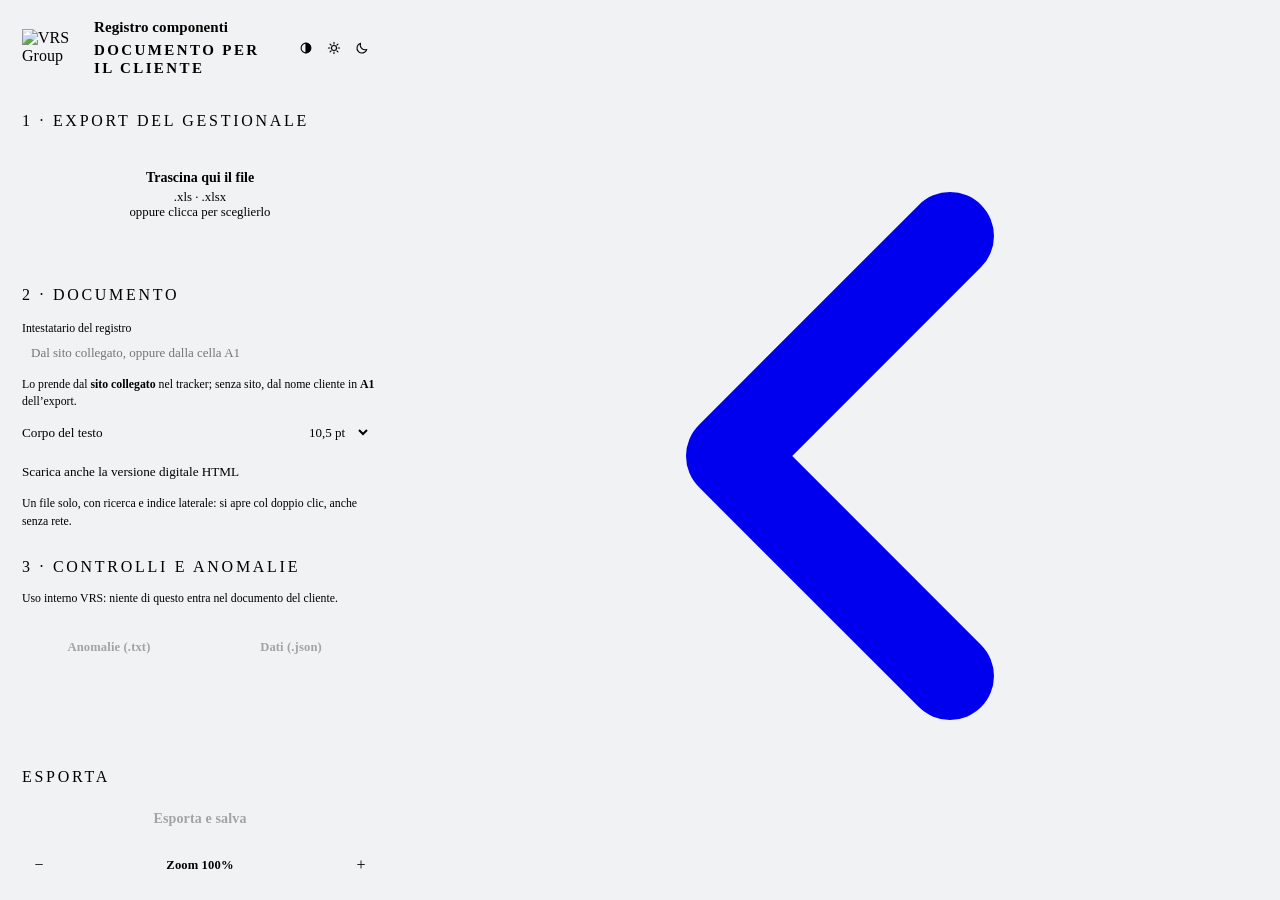
==== web/registro/index.html @ 04f5b62a "Il registro dei componenti entra nell'app: un ponte solo, un tipo sui documenti, un look solo - web/" ====
<!doctype html>
<html lang="it">
<head>
<meta charset="utf-8">
<meta name="viewport" content="width=device-width,initial-scale=1">
<title>Registro componenti · Crono Mappature VRS</title>
<link rel="icon" href="/assets/icona.svg">
<link rel="stylesheet" href="/css/fonti.css">
<link rel="stylesheet" href="/css/theme.css">
<link rel="stylesheet" href="/css/banco.css">
<link rel="stylesheet" href="/css/ponte.css">
<link rel="stylesheet" href="registro.css">

<!-- SheetJS 0.18.5 (Apache-2.0): lettura di .xls/.xlsx. html2canvas e jsPDF:
     il PDF, li usa web/js/ponte.js. Percorsi assoluti: la pagina sta in una
     sottocartella, ma le librerie sono condivise col generatore di schede. -->
<script src="/lib/xlsx.min.js"></script>
<script src="/lib/html2canvas.min.js"></script>
<script src="/lib/jspdf.umd.min.js"></script>
</head>
<body>
<div id="app">
<aside id="side">
  <div id="brandbar">
    <img src="/assets/logo.webp" alt="VRS Group">
    <h1>Registro componenti<span>Documento per il cliente</span></h1>
    <div id="themeSeg" role="group" aria-label="Aspetto dell'applicazione">
      <button type="button" data-theme="auto" title="Segui il sistema" aria-label="Aspetto: segui il sistema">
        <svg viewBox="0 0 24 24" fill="none" stroke="currentColor" stroke-width="1.9" stroke-linecap="round"><circle cx="12" cy="12" r="8.4"/><path d="M12 3.6v16.8"/><path d="M12 20.4a8.4 8.4 0 0 0 0-16.8" fill="currentColor" stroke="none"/></svg>
      </button>
      <button type="button" data-theme="light" title="Chiaro" aria-label="Aspetto: chiaro">
        <svg viewBox="0 0 24 24" fill="none" stroke="currentColor" stroke-width="1.9" stroke-linecap="round"><circle cx="12" cy="12" r="4.3"/><path d="M12 2.4v2.6M12 19v2.6M2.4 12H5M19 12h2.6M5.2 5.2l1.9 1.9M16.9 16.9l1.9 1.9M18.8 5.2l-1.9 1.9M7.1 16.9l-1.9 1.9"/></svg>
      </button>
      <button type="button" data-theme="dark" title="Scuro" aria-label="Aspetto: scuro">
        <svg viewBox="0 0 24 24" fill="none" stroke="currentColor" stroke-width="1.9" stroke-linecap="round" stroke-linejoin="round"><path d="M20.2 14.6A8.6 8.6 0 0 1 9.4 3.8a8.6 8.6 0 1 0 10.8 10.8z"/></svg>
      </button>
    </div>
  </div>

  <div class="grp" id="fileGrp">
    <h2>1 · Export del gestionale</h2>
    <div id="drop" role="button" tabindex="0" aria-controls="file"><b>Trascina qui il file</b>.xls &middot; .xlsx<br><span style="color:var(--ui-tx3)">oppure clicca per sceglierlo</span></div>
    <input type="file" id="file" accept=".xls,.xlsx,.xlsm" hidden aria-label="Export .xls del gestionale">
    <div id="fileinfo"></div>
    <button type="button" class="xrow" id="dropFile" title="Togli il file e torna alla schermata iniziale" hidden>
      <svg viewBox="0 0 24 24" fill="none" stroke="currentColor" stroke-width="2.2" stroke-linecap="round"><path d="M6 6l12 12M18 6L6 18"/></svg>
      <span>Togli il file</span>
    </button>
  </div>

  <div class="grp" id="docGrp">
    <h2>2 · Documento</h2>
    <label for="docTitle" class="hint" style="margin:0 0 6px">Intestatario del registro</label>
    <input type="text" id="docTitle" readonly placeholder="Dal sito collegato, oppure dalla cella A1">
    <p class="hint">Lo prende dal <b>sito collegato</b> nel tracker; senza sito, dal nome cliente in <b>A1</b> dell&rsquo;export.</p>
    <label class="row" for="corpo">Corpo del testo
      <select id="corpo">
        <option value="10">10 pt</option>
        <option value="10.5" selected>10,5 pt</option>
        <option value="11">11 pt</option>
      </select>
    </label>
    <label class="row sw" for="volHtml"><span>Scarica anche la versione digitale HTML</span><input type="checkbox" id="volHtml"></label>
    <p class="hint">Un file solo, con ricerca e indice laterale: si apre col doppio clic, anche senza rete.</p>
  </div>

  <div class="grp" id="checkGrp">
    <h2>3 · Controlli e anomalie</h2>
    <p class="hint" style="margin:0 0 10px">Uso interno VRS: niente di questo entra nel documento del cliente.</p>
    <div id="quadratura" hidden></div>
    <ul id="controlli"></ul>
    <div id="anomalie" tabindex="0" aria-label="Elenco delle anomalie"></div>
    <div class="duebtn">
      <button type="button" class="btn sec" id="scaricaAnomalie" disabled>Anomalie (.txt)</button>
      <button type="button" class="btn sec" id="scaricaDati" disabled>Dati (.json)</button>
    </div>
  </div>

  <div class="grp" id="exportGrp">
    <h2>Esporta</h2>
    <button class="btn" id="print" disabled title="Produce il PDF, lo scarica e lo archivia nel tracker sul sito collegato">Esporta e salva</button>
    <div class="zoomrow">
      <button type="button" class="ico" id="zoomOut" title="Riduci anteprima" aria-label="Riduci anteprima">&#8722;</button>
      <button type="button" class="btn sec" id="zoomVal" style="margin:0" title="Clicca per adattare la pagina alla colonna">Zoom 100%</button>
      <button type="button" class="ico" id="zoomIn" title="Ingrandisci anteprima" aria-label="Ingrandisci anteprima">+</button>
    </div>
  </div>
</aside>

<main id="main">
  <div id="ponte" hidden>
    <div class="pn-corpo">
      <p class="pn-rotta">
        <a href="/" title="Torna a Crono Mappature">
          <svg viewBox="0 0 24 24" fill="none" stroke="currentColor" stroke-width="2.4" stroke-linecap="round" stroke-linejoin="round"><path d="M15 6l-6 6 6 6"/></svg>
          Crono Mappature</a>
        <span class="sep" aria-hidden="true">/</span>
        <span id="ponteCosa">consegna a</span>
        <span class="pn-come" id="ponteCome" hidden></span>
        <button type="button" class="pn-mini" id="ponteCambia" hidden>cambia sito</button>
      </p>
      <div id="ponteSito" hidden>
        <h2 id="ponteCliente"></h2>
        <p class="pn-meta" id="ponteMeta"></p>
      </div>
      <div class="pn-cerca" id="ponteCerca">
        <input id="ponteQ" list="ponteLista" autocomplete="off"
               placeholder="A quale sito del tracker appartiene? Cliente, destinazione o #id…"
               aria-label="Sito del tracker a cui collegare il registro">
        <datalist id="ponteLista"></datalist>
      </div>
    </div>
    <div class="pn-azione">
      <button type="button" class="btn" id="ponteSalva" disabled
              title="Produce il PDF del registro e lo archivia nel tracker sul sito collegato">
        <svg viewBox="0 0 24 24" fill="none" stroke="currentColor" stroke-width="2.2" stroke-linecap="round" stroke-linejoin="round"><path d="M14 3H7a2 2 0 0 0-2 2v14a2 2 0 0 0 2 2h10a2 2 0 0 0 2-2V8z"/><path d="M14 3v5h5"/><path d="M12 11v6M9.5 14.5 12 17l2.5-2.5"/></svg>
        <span>Salva nel tracker</span></button>
    </div>
    <p class="pn-strip" id="ponteStato" role="status" hidden><span></span></p>
    <div class="ponte-scelte" id="ponteScelte" hidden>
      <header><span>Probabilmente e&rsquo; uno di questi</span><button type="button" class="pn-mini" id="ponteChiudiScelte">chiudi</button></header>
      <ul></ul>
    </div>
  </div>

  <div id="viste" role="tablist" aria-label="Viste del banco" hidden>
    <button type="button" role="tab" id="tabAnteprima" aria-selected="true" aria-controls="vistaAnteprima">Anteprima<span class="conta" id="contaPagine"></span></button>
    <button type="button" role="tab" id="tabNomi" aria-selected="false" aria-controls="vistaNomi">Nomi dei componenti<span class="conta" id="contaNomi"></span></button>
  </div>

  <div id="banco">
    <div id="empty-state">
      <div class="kick">Nessun file caricato</div>
      <h2>Il registro dei componenti, pronto per il cliente</h2>
      <p>Carica l&rsquo;export <b>.xls</b> del gestionale: il libretto A4 si impagina da solo &mdash; copertina, sommario con i numeri di pagina, quadro d&rsquo;insieme, una sezione per piano e la legenda finale.</p>
      <div class="acts">
        <button type="button" class="btn" id="pickFile">Scegli il file</button>
      </div>
      <p class="foot">.xls &middot; .xlsx &nbsp;&middot;&nbsp; niente esce dal browser (tranne il PDF che consegni al tracker), e funziona anche senza rete</p>
    </div>
    <div id="vistaAnteprima" role="tabpanel" aria-labelledby="tabAnteprima">
      <div id="zoomwrap"><div id="pages"></div></div>
    </div>
    <div id="vistaNomi" role="tabpanel" aria-labelledby="tabNomi" hidden>
      <div id="nomi">
        <div class="testa">
          <h2>Nomi dei componenti</h2>
          <p>Il nome che il cliente legge nel Registro. Si scrive e si preme <b>Invio</b> (o si esce dalla casella): il dizionario viene salvato subito e il documento si aggiorna da solo, in secondo piano. Casella vuota = descrizione originale del gestionale; <b>cliccando</b> in una casella vuota la descrizione ci viene trascritta, cos&igrave; si accorcia invece di riscriverla (se non la si tocca, non viene salvato niente). <b>Esc</b> annulla.</p>
          <p>L&rsquo;<b>ordine nel quadro</b> &egrave; un numero da 1 a 10: decide chi compare per primo nel quadro d&rsquo;insieme. Non compare nel documento, e la legenda resta sempre alfabetica. L&rsquo;elenco non si riordina mentre si lavora.</p>
        </div>
        <table>
          <thead><tr>
            <th scope="col">Codice</th>
            <th scope="col">Descrizione del gestionale</th>
            <th scope="col">Nome nel Registro</th>
            <th scope="col">Ordine nel quadro</th>
            <th scope="col" style="text-align:right">Pezzi</th>
          </tr></thead>
          <tbody id="nomiCorpo"></tbody>
        </table>
        <p id="nomiStato" role="status"></p>
      </div>
    </div>
  </div>
</main>
</div>

<!-- ASPETTO: la stessa setTheme del generatore di schede, e la stessa chiave in
     localStorage, cosi' i due generatori condividono la scelta. Script classico
     e non modulo: il tema si applica prima che i moduli (differiti) partano,
     altrimenti si vedrebbe un lampo di scuro. window.setTheme e' anche quello
     che js/ponte.js chiama per seguire il tema del tracker. -->
<script>
var SYS_LIGHT = window.matchMedia ? matchMedia('(prefers-color-scheme: light)') : null;
var THEME = 'auto';
function setTheme(t, save){
  THEME = (['auto','light','dark'].indexOf(t) >= 0) ? t : 'auto';
  var light = (THEME === 'light') || (THEME === 'auto' && !!(SYS_LIGHT && SYS_LIGHT.matches));
  var r = document.documentElement;
  r.setAttribute('data-theme', THEME);
  r.classList.toggle('lt', light);
  /* i fogli condivisi (css/theme.css, css/banco.css) leggono data-tema */
  r.setAttribute('data-tema', light ? 'chiaro' : 'scuro');
  Array.prototype.forEach.call(document.querySelectorAll('#themeSeg button'), function(b){
    b.setAttribute('aria-pressed', b.getAttribute('data-theme') === THEME ? 'true' : 'false');
  });
  if (save) { try { localStorage.setItem('vrsSchedeCampo.theme', THEME); } catch(e){} }
}
window.setTheme = setTheme;
document.getElementById('themeSeg').onclick = function(e){
  var b = e.target.closest ? e.target.closest('button[data-theme]') : null;
  if (b) setTheme(b.getAttribute('data-theme'), true);
};
if (SYS_LIGHT) {
  var onSys = function(){ if (THEME === 'auto') setTheme('auto', false); };
  if (SYS_LIGHT.addEventListener) SYS_LIGHT.addEventListener('change', onSys);
  else if (SYS_LIGHT.addListener) SYS_LIGHT.addListener(onSys);
}
(function(){
  var t = null;
  try { t = localStorage.getItem('vrsSchedeCampo.theme'); } catch(e){}
  setTheme(t || 'auto', false);
})();
</script>

<script type="module" src="app.js"></script>
</body>
</html>
---- web/registro/registro.css ----
/* registro.css - il generatore del REGISTRO DEI COMPONENTI.  #ANCHOR: css-registro

Due mondi, due sezioni, nessuna confusione fra i due:

  APPLICAZIONE  il banco di lavoro intorno alle pagine. Vive SOLO nei token
                condivisi (css/theme.css e css/banco.css: --ui-*, --acc*,
                --f-*, --r1..3, --t-*), quindi segue il tema chiaro/scuro
                insieme al tracker e al generatore di schede.
  DOCUMENTO     la carta. Fra i due segnalibri "DOCUMENTO INIZIO/FINE": e' il
                porting di mappatura/templates/registro.html, e impagina.js lo
                rilegge da qui per il file HTML autonomo (sostituendo
                `#pages .page` con `.doc`). Non tocca MAI un token dell'app: il
                foglio e' bianco con la luce accesa e con la luce spenta, perche'
                e' carta e non interfaccia.

Il guscio e' quello del generatore di schede (web/schede/index.html): #app non
scorre, scorre solo #banco, e la testata del ponte sta fuori dal riquadro che
scorre. */

*{box-sizing:border-box}
[hidden]{display:none!important}
/* TRAPPOLA (pagata): il fondo del banco NON puo' essere var(--ui-0).
   In tema chiaro banco.css lo calcola con color-mix(), e Chrome lo restituisce
   come `color(srgb ...)`: html2canvas non sa leggere quella funzione e la resa
   del PDF muore con "unsupported color function color" prima ancora di
   disegnare la prima pagina - legge il fondo di <body> e di #app anche quando
   deve fotografare solo una .page. Stesse tinte di --ui-0, in esadecimale.
   Lo stesso vale per web/schede/ (body e #app hanno la stessa regola): li' il
   difetto c'e' ancora, e si vede solo a tema chiaro. */
:root{--fondo-banco:#F1F2F3}
:root[data-tema="scuro"]{--fondo-banco:#0F1317}
@media (prefers-color-scheme:dark){:root:not([data-tema="chiaro"]){--fondo-banco:#0F1317}}
body{margin:0;font-family:var(--f-ui);color:var(--ui-tx);background:var(--fondo-banco)}
button,select,input{font-family:inherit}
:focus-visible{outline:2px solid var(--acc);outline-offset:2px}
@media (prefers-reduced-motion:reduce){*{transition-duration:.01ms!important;animation-duration:.01ms!important}}

/* ==================================================== APPLICAZIONE: guscio */
#app{display:flex;height:100vh;overflow:hidden;background:var(--fondo-banco)}
#side{width:400px;flex:0 0 400px;background:var(--ui-1);border-right:1px solid var(--ui-3);
  padding:0 22px;position:sticky;top:0;height:100vh;overflow:auto;
  display:flex;flex-direction:column;
  scrollbar-width:thin;scrollbar-color:var(--ui-4) transparent}
#side::-webkit-scrollbar{width:10px}
#side::-webkit-scrollbar-thumb{background:var(--ui-3);border:3px solid transparent;background-clip:content-box;border-radius:6px}
#side::-webkit-scrollbar-track{background:transparent}
#main{flex:1 1 auto;min-width:0;display:flex;flex-direction:column;height:100vh;overflow:hidden}
#banco{flex:1 1 auto;min-height:0;overflow:auto;padding:30px 20px 60px}

#brandbar{display:flex;align-items:center;gap:12px;padding:18px 0 15px;position:sticky;top:0;z-index:5;
  background:var(--ui-1);border-bottom:1px solid var(--ui-3)}
#brandbar::after{content:"";position:absolute;left:0;right:0;bottom:-1px;height:1px;
  background:linear-gradient(90deg,var(--acc),rgba(0,168,228,0) 72%)}
#brandbar img{height:38px;width:auto}
#brandbar h1{font-size:15px;margin:0;letter-spacing:.005em;line-height:1.2;color:var(--ui-tx);flex:1 1 auto}
#brandbar h1 span{display:block;font:600 10px/1 var(--mono);text-transform:uppercase;letter-spacing:.16em;
  color:var(--ui-tx3);margin-top:5px}

/* il selettore del tema: tre stati, l'indicatore scorre sotto al prescelto */
#themeSeg{position:relative;display:inline-flex;gap:2px;padding:3px;border-radius:999px;
  background:var(--ui-2);border:1px solid var(--ui-3);flex:0 0 auto}
#themeSeg button{position:relative;z-index:1;width:26px;height:24px;display:grid;place-items:center;
  border:0;background:transparent;color:var(--ui-tx3);border-radius:999px;cursor:pointer;transition:color .14s}
#themeSeg button svg{width:14px;height:14px}
#themeSeg button[aria-pressed=true]{color:var(--acc)}
#themeSeg button:hover{color:var(--ui-tx)}

/* ---- gruppi numerati del pannello: molto respiro, un filo che corre ---- */
.grp{border-top:1px solid var(--ui-3);padding:20px 0 8px}
.grp:first-of-type{border-top:0}
.grp h2{display:flex;align-items:center;gap:10px;margin:0 0 14px;
  font:700 10.5px/1 var(--mono);text-transform:uppercase;letter-spacing:.17em;color:var(--ui-tx3)}
.grp h2::after{content:"";flex:1 1 auto;height:1px;background:var(--ui-3)}

label.row{display:flex;align-items:center;justify-content:space-between;gap:10px;font-size:13.2px;
  color:var(--ui-tx);margin:0 0 2px;padding:6px 7px;margin-left:-7px;border-radius:6px;
  cursor:pointer;transition:background .12s}
label.row:hover{background:var(--ui-2)}
label.row select{flex:0 0 auto}
#side select,#side input[type=text]{background:var(--ui-2);color:var(--ui-tx);border:1px solid var(--ui-3);
  border-radius:var(--r1);padding:7px 9px;font-size:13px}
#side input[type=text]{width:100%;display:block}
#side input[readonly]{color:var(--ui-tx2);cursor:default}
.hint{font-size:11.8px;color:var(--ui-tx3);line-height:1.5;margin:8px 0 0}
.hint b{color:var(--ui-tx2)}

/* interruttore: accende un comportamento, sta sul bordo destro della riga */
.sw input[type=checkbox]{appearance:none;width:34px;height:19px;border-radius:999px;background:var(--ui-3);
  position:relative;cursor:pointer;transition:background .16s var(--ease);flex:0 0 auto;margin:0;border:0}
.sw input[type=checkbox]::after{content:"";position:absolute;top:2px;left:2px;width:15px;height:15px;border-radius:50%;
  background:var(--ui-1);transition:transform .16s var(--ease)}
.sw input[type=checkbox]:checked{background:var(--acc)}
.sw input[type=checkbox]:checked::after{transform:translateX(15px)}

#drop{border:1px dashed var(--ui-4);border-radius:10px;padding:26px 14px;text-align:center;font-size:12.8px;
  color:var(--ui-tx2);cursor:pointer;background:var(--ui-2);transition:.15s}
#drop:hover,#drop.hot{border-color:var(--acc);border-style:solid;background:var(--acc-lo);color:var(--acc-hi)}
#drop b{display:block;font-size:14px;margin-bottom:4px;color:var(--ui-tx)}
#drop:hover b,#drop.hot b{color:var(--acc-hi)}

#fileinfo{font-size:12.3px;color:var(--ui-tx2);margin-top:12px;line-height:1.6;word-break:break-word}
#fileinfo b{color:var(--ui-tx)}
#fileinfo .conti{display:grid;grid-template-columns:1fr 1fr;gap:2px 14px;margin-top:9px;
  font:500 12px/1.5 var(--mono);color:var(--ui-tx2)}
#fileinfo .conti span{color:var(--ui-tx3)}
#fileinfo .conti b{color:var(--ui-tx);font-weight:600}
#fileinfo .errore{color:#E5484D}
.xrow{display:inline-flex;align-items:center;gap:6px;margin:11px 0 2px;padding:5px 9px;
  border:1px solid var(--ui-3);border-radius:var(--r1);background:var(--ui-2);
  color:var(--ui-tx3);font:inherit;font-size:12.2px;cursor:pointer;transition:.13s}
.xrow svg{width:12px;height:12px;display:block}
.xrow:hover{border-color:var(--warn);color:var(--warn);background:var(--ui-1)}

.btn{display:block;width:100%;padding:11px;border:0;border-radius:7px;background:var(--acc);color:var(--acc-ink);
  font-size:14px;font-weight:700;letter-spacing:.01em;cursor:pointer;margin-top:8px;transition:.13s}
.btn:hover{background:var(--acc-hi)}
.btn.sec{background:var(--ui-2);color:var(--ui-tx);border:1px solid var(--ui-3);font-weight:600;font-size:12.6px;padding:8px}
.btn.sec:hover{background:var(--ui-3);border-color:var(--ui-4)}
.btn:disabled{opacity:.32;cursor:not-allowed;background:var(--ui-3);color:var(--ui-tx2)}
.btn:disabled:hover{background:var(--ui-3)}
.duebtn{display:grid;grid-template-columns:1fr 1fr;gap:8px}
.duebtn .btn{margin-top:10px}

/* ---- controlli e anomalie (uso interno VRS) ---- */
#controlli{list-style:none;margin:0;padding:0;font-size:12.5px}
#controlli li{display:flex;justify-content:space-between;gap:10px;padding:5px 0;border-bottom:1px solid var(--ui-3)}
#controlli li:last-child{border-bottom:0}
#controlli .v{font:500 12px/1.5 var(--mono);color:var(--ui-tx)}
#controlli .pallino{display:inline-block;width:8px;height:8px;border-radius:50%;margin-right:8px;background:var(--ui-4)}
#controlli .ok .pallino{background:#2E9E5B}
#controlli .medio .pallino{background:var(--warn)}
#controlli .no .pallino{background:#E5484D}
#quadratura{margin:2px 0 12px;padding:10px 12px;border-radius:var(--r2);font-size:13px;line-height:1.5}
#quadratura.ok{background:color-mix(in srgb,#2E9E5B 12%,transparent);color:var(--ui-tx)}
#quadratura.no{background:color-mix(in srgb,#E5484D 14%,transparent);color:var(--ui-tx)}
#quadratura b{font:700 12px/1.4 var(--mono)}

#anomalie{margin-top:14px;max-height:340px;overflow:auto;font-size:12.3px;line-height:1.55;
  scrollbar-width:thin;scrollbar-color:var(--ui-4) transparent}
#anomalie div{padding:8px 0;border-bottom:1px solid var(--ui-3);color:var(--ui-tx2)}
#anomalie div:last-child{border-bottom:0}
#anomalie b{color:var(--ui-tx)}
.etichetta{display:inline-block;font:700 9.5px/1 var(--mono);text-transform:uppercase;letter-spacing:.12em;
  padding:3px 6px;border-radius:4px;margin-right:7px;vertical-align:1px}
.etichetta.errore{background:color-mix(in srgb,#E5484D 20%,transparent);color:#E5484D}
.etichetta.avviso{background:var(--allerta-tenue);color:var(--warn)}
.etichetta.info{background:var(--ui-2);color:var(--ui-tx3);border:1px solid var(--ui-3)}

/* il comando di uscita resta a portata di clic anche a pannello lungo */
#exportGrp{position:sticky;bottom:0;background:var(--ui-1);margin-top:auto;
  padding-bottom:18px;border-top:1px solid var(--ui-3);z-index:4}
.zoomrow{display:flex;gap:8px;align-items:center;margin-top:10px}
.zoomrow .btn{margin:0}
.ico{width:34px;height:34px;flex:0 0 34px;border:1px solid var(--ui-3);background:var(--ui-2);color:var(--ui-tx2);
  border-radius:var(--r1);cursor:pointer;font-size:16px;line-height:1;display:grid;place-items:center}
.ico:hover{border-color:var(--ui-4);color:var(--ui-tx)}
.ico:disabled{opacity:.3;cursor:not-allowed}

/* ---- le due viste del banco ---- */
#viste{flex:none;display:flex;gap:2px;padding:9px 20px 0;border-bottom:1px solid var(--ui-3);background:var(--fondo-banco)}
#viste button{border:0;background:transparent;color:var(--ui-tx3);cursor:pointer;padding:9px 14px 10px;
  font:600 12.5px/1 var(--f-ui);border-bottom:2px solid transparent;transition:.13s}
#viste button:hover{color:var(--ui-tx)}
#viste button[aria-selected=true]{color:var(--ui-tx);border-bottom-color:var(--acc)}
#viste .conta{font:600 10px/1 var(--mono);color:var(--ui-tx3);margin-left:7px}

#empty-state{max-width:620px;margin:9vh auto;color:var(--ui-tx2);font-size:14px;line-height:1.7}
#empty-state .kick{font:700 10px/1 var(--mono);text-transform:uppercase;letter-spacing:.22em;color:var(--ui-tx3)}
#empty-state h2{font:400 30px/1.15 var(--f-display);letter-spacing:-.01em;color:var(--ui-tx);margin:14px 0 18px}
#empty-state p{margin:0 0 14px}
#empty-state b{color:var(--ui-tx)}
#empty-state .acts{display:flex;flex-wrap:wrap;gap:10px;margin:0 0 22px}
#empty-state .acts .btn{width:auto;margin:0;padding:11px 20px}
#empty-state .foot{font-size:12.6px;color:var(--ui-tx3);border-top:1px solid var(--ui-3);padding-top:14px;margin:0}

#zoomwrap{margin:0 auto;overflow:hidden}
#pages{width:calc(210mm + 16px);padding:0 8px;transform-origin:top left}
@media screen{
  #pages .page{box-shadow:0 20px 44px rgba(0,0,0,.55),0 0 0 1px rgba(255,255,255,.07)}
  :root.lt #pages .page{box-shadow:0 10px 26px rgba(15,20,24,.11),0 0 0 1px rgba(15,20,24,.09)}
}

/* ---- tabella dei nomi dei componenti (il dizionario) ---- */
#nomi{max-width:1100px;margin:0 auto}
#nomi .testa{margin:0 0 16px;color:var(--ui-tx2);font-size:13px;line-height:1.65;max-width:78ch}
#nomi .testa h2{font:400 24px/1.2 var(--f-display);color:var(--ui-tx);margin:0 0 8px}
#nomi table{width:100%;border-collapse:collapse;font-size:13px}
#nomi th{text-align:left;font:700 10px/1 var(--mono);text-transform:uppercase;letter-spacing:.14em;
  color:var(--ui-tx3);padding:0 10px 9px;border-bottom:1px solid var(--ui-3)}
#nomi td{padding:5px 10px;border-bottom:1px solid var(--ui-3);vertical-align:middle;color:var(--ui-tx2)}
#nomi tr.priorita td{background:color-mix(in srgb,var(--acc) 7%,transparent)}
#nomi td.cod{font:500 12px/1.4 var(--mono);color:var(--ui-tx3);white-space:nowrap;width:16ch}
#nomi td.descr{color:var(--ui-tx3);font-size:12.3px;max-width:34ch}
#nomi td.n{text-align:right;font:600 12px/1.4 var(--mono);color:var(--ui-tx);width:7ch}
#nomi td.ord{width:11ch}
#nomi input{width:100%;background:var(--ui-2);color:var(--ui-tx);border:1px solid var(--ui-3);
  border-radius:var(--r1);padding:6px 8px;font-size:13px;transition:border-color .13s,background .13s}
#nomi input:hover{border-color:var(--ui-4)}
#nomi input.originale{color:var(--ui-tx3)}
#nomi input.trascritta{background:var(--acc-lo);border-color:var(--acc);color:var(--ui-tx)}
#nomi input.salvataggio{border-color:var(--acc)}
#nomi input.salvato{border-color:#2E9E5B;background:color-mix(in srgb,#2E9E5B 12%,var(--ui-2))}
#nomi input.ordine{width:7ch;text-align:center;font:600 12.5px/1.4 var(--mono)}
#nomi input.ordine.vuoto{color:var(--ui-tx3)}
#nomiStato{margin:12px 0 0;font-size:12.4px;color:var(--ui-tx3);min-height:1.4em}
#nomiStato.errore-testo{color:#E5484D}

@media (max-width:980px){
  #app{flex-direction:column;height:auto;overflow:visible}
  #side{width:auto;flex:none;position:static;height:auto}
  #main{height:auto;overflow:visible}
  #banco{overflow:visible}
  #ponte{position:sticky;top:0}
}

/* ==== DOCUMENTO INIZIO ====
   Porting di mappatura/templates/registro.html. Lo rilegge impagina.js per il
   file HTML autonomo, sostituendo `#pages .page` con `.doc`: quindi da qui in
   giu' OGNI selettore comincia con `#pages .page`, e nessuno usa un token
   dell'applicazione (il documento e' carta: identico nei due temi).
   Palette coordinata al marchio VRS: navy profondo, tinte grigio-azzurre, e il
   cyan del logo come unico filo di colore, solo in copertina. */
#pages .page{
  --navy:#17304A;          /* in bianco e nero diventa un grigio scuro pieno */
  --navy-medio:#4A6A86;
  --cyan:#00AEEF;          /* il cyan del marchio: solo la riga di copertina */
  --tinta:#E9EEF4;
  --tinta-2:#F4F7FA;
  --grigio:#6B7480;
  --grigio-chiaro:#CFD6DE;
  --riga:#DDE3EA;
  --qta:#EEF2F6;
  --inchiostro:#1C2530;
  --serif:"Newsreader Variable","Constantia","Cambria","Georgia",serif;
  --sans:"Inter Variable","Segoe UI","Calibri","Corbel",sans-serif;
  position:relative;width:210mm;height:297mm;margin:0 auto 22px;overflow:hidden;
  background:#fff;color:var(--inchiostro);
  font-family:var(--sans);font-size:var(--corpo,10.5pt);line-height:1.32;
  font-variant-numeric:lining-nums tabular-nums;
  -webkit-print-color-adjust:exact;print-color-adjust:exact}
#pages .page *{box-sizing:border-box}
#pages .page .corpo{position:absolute;left:16mm;right:16mm;top:16mm;height:262mm;overflow:hidden}
/* il contenitore di misura: stessa larghezza utile, altezza libera, fuori schermo */
#pages .page.misura{position:absolute;left:-10000px;top:0;height:auto;overflow:visible;
  box-shadow:none!important;margin:0;visibility:hidden;pointer-events:none}
#pages .page.misura .corpo{position:static;height:auto;overflow:visible;width:178mm}
#pages .page h1,#pages .page h2{font-family:var(--serif);font-weight:400;margin:0;
  font-variant-numeric:lining-nums}
#pages .page .num{font-variant-numeric:lining-nums tabular-nums}
#pages .page .cod{font-size:.76em;color:var(--grigio);letter-spacing:.02em;white-space:nowrap}

/* ---- pie' di pagina: su tutte tranne la copertina ---- */
#pages .page .piede{position:absolute;left:16mm;right:16mm;bottom:9mm;display:flex;
  justify-content:space-between;gap:8mm;font-size:8pt;color:var(--grigio);
  border-top:.5pt solid var(--grigio-chiaro);padding-top:1.6mm}

/* ---- copertina: pagina intera, nessun margine ---- */
#pages .page.copertina .cop{display:grid;grid-template-columns:26mm 1fr;height:297mm;width:210mm}
#pages .page .cop-banda{background:var(--navy);position:relative}
/* il filo cyan del marchio: l'unico colore acceso del documento */
#pages .page .cop-banda::after{content:"";position:absolute;right:0;top:0;bottom:0;width:1.6mm;background:var(--cyan)}
#pages .page .cop-verticale{position:absolute;left:11mm;top:22mm;transform:translateX(-50%) rotate(180deg);
  writing-mode:vertical-rl;color:#fff;opacity:.85;letter-spacing:.28em;font-size:9pt;
  text-transform:uppercase;font-family:var(--sans)}
#pages .page .cop-corpo{padding:26mm 22mm 22mm;display:flex;flex-direction:column}
#pages .page .cop-logo{height:14mm;width:auto;display:block}
#pages .page .cop-payoff{font-size:9.5pt;color:var(--grigio);margin-top:3mm}
#pages .page .cop-titolo{margin-top:40mm}
#pages .page .cop-sopra{font-size:10.5pt;letter-spacing:.3em;text-transform:uppercase;color:var(--navy-medio)}
#pages .page .cop-titolo h1{font-size:34pt;line-height:1.12;margin-top:4mm;color:var(--navy)}
#pages .page .cop-cliente{margin-top:16mm;padding-top:6mm;border-top:.5pt solid var(--grigio-chiaro)}
#pages .page .cop-et{font-size:9.5pt;letter-spacing:.25em;text-transform:uppercase;color:var(--grigio)}
#pages .page .cop-nome{font-family:var(--serif);font-size:21pt;line-height:1.2;margin-top:2.5mm;color:var(--inchiostro)}
#pages .page .cop-cifre{display:grid;grid-template-columns:repeat(4,1fr);gap:5mm;margin-top:16mm}
#pages .page .cop-cifre div{border-top:1.5pt solid var(--navy);padding-top:2.5mm}
#pages .page .cop-cifre .v{font-family:var(--serif);font-size:24pt;color:var(--navy);line-height:1}
#pages .page .cop-cifre .e{font-size:9pt;color:var(--grigio);margin-top:1.5mm;letter-spacing:.06em;text-transform:uppercase}
#pages .page .cop-piede{margin-top:auto;display:flex;justify-content:space-between;align-items:flex-end;
  font-size:9.5pt;color:var(--grigio)}
#pages .page .cop-piede b{color:var(--inchiostro);font-weight:600}
#pages .page .cop-pag{text-align:right}

/* ---- titoli di pagina, spiegazione ----
   NIENTE MARGINI nelle unita' del documento: l'impaginatore somma altezze, e un
   margine che collassa non entra nella somma. Si usa solo il padding. */
/* i blocchi sono unita' di misura: flow-root perche' i margini dei figli
   restino DENTRO l'altezza misurata invece di sfuggire collassando */
#pages .page [data-u=blocco]{display:flow-root}
/* un titolo che arriva in mezzo alla pagina ha bisogno di respiro sopra: e'
   padding e non margine, cosi' entra nell'altezza misurata */
#pages .page [data-u=blocco].stacco{padding-top:7mm}
#pages .page .pagina-titolo{display:flex;align-items:baseline;justify-content:space-between;gap:8mm;
  border-bottom:1.5pt solid var(--navy);padding-bottom:1.8mm}
#pages .page .pagina-titolo h2{font-size:18pt;color:var(--navy)}
#pages .page .pagina-titolo .destra{font-size:9pt;color:var(--grigio);text-align:right;line-height:1.25}
#pages .page .spiegazione{max-width:168mm;padding-top:4mm}
#pages .page .spiegazione p{margin:0 0 1.4mm}

/* ---- tabelle: ogni tbody e' un'unita' che non si spezza ---- */
/* lo STACCO fra una tabella e quello che la precede e' un margine della
   tabella, non un margine delle righe: cosi' l'impaginatore lo somma una volta
   sola insieme all'intestazione, ogni volta che apre (o riapre) la tabella */
#pages .page .doc-tab{border-collapse:collapse;width:100%;table-layout:fixed;margin-top:4.5mm}
#pages .page .doc-tab th,#pages .page .doc-tab td{text-align:left;vertical-align:top;overflow-wrap:break-word}

/* sommario: i numeri di pagina stanno in una colonna a larghezza fissa, quindi
   scriverli dopo l'impaginazione non muove niente */
#pages .page .sommario td{padding:.9mm 1.5mm;border-bottom:.5pt dotted var(--grigio-chiaro);white-space:nowrap}
#pages .page .sommario td.t{white-space:normal}
#pages .page .sommario td.q{text-align:right;color:var(--grigio);font-size:.9em}
#pages .page .sommario td.p{text-align:right;font-weight:600}
#pages .page .sommario tr.sez td{font-family:var(--serif);font-size:12.5pt;color:var(--navy);
  padding-top:2.6mm;border-bottom:.6pt solid var(--navy-medio)}
#pages .page .sommario tr.sez td.q{font-family:var(--sans);font-size:.75em;padding-top:3.4mm}
#pages .page .sommario tr.sez td.p{font-family:var(--sans);font-size:var(--corpo,10.5pt);padding-top:3.2mm;color:var(--inchiostro)}
#pages .page .sommario tr.rep td.t{padding-left:7mm}
#pages .page .sommario .sotto{font-size:.7em;letter-spacing:.1em;text-transform:uppercase;color:var(--grigio);font-family:var(--sans)}

/* quadro d'insieme */
#pages .page .matrice th,#pages .page .matrice td{padding:1.3mm 1.5mm;font-size:.93em;border-bottom:.5pt solid var(--riga)}
#pages .page .matrice thead th{font-weight:600;color:var(--navy);border-bottom:1pt solid var(--navy);
  font-size:.8em;text-transform:uppercase;letter-spacing:.06em;vertical-align:bottom;line-height:1.15}
#pages .page .matrice thead th .sopra{display:block;font-weight:400;color:var(--grigio);font-size:.85em;letter-spacing:.1em}
#pages .page .matrice td.n,#pages .page .matrice th.n{text-align:right;white-space:nowrap}
#pages .page .matrice td.zero{color:var(--grigio-chiaro);text-align:center}
#pages .page .matrice td.tot,#pages .page .matrice th.tot{font-weight:600;background:var(--qta);border-left:.5pt solid var(--grigio-chiaro)}
#pages .page .matrice td.nome{white-space:normal}
#pages .page .matrice td.nome .cod{margin-left:1.5mm}

/* apertura di sezione (piano) */
#pages .page .sezione-testa{display:flex;background:var(--navy);color:#fff;margin-bottom:3.5mm}
#pages .page .st-titolo{padding:3.2mm 6mm}
#pages .page .st-titolo .sopra{font-size:8pt;letter-spacing:.28em;text-transform:uppercase;opacity:.8}
#pages .page .st-titolo h2{font-size:22pt;line-height:1.05;margin-top:.5mm;color:#fff}
#pages .page .st-titolo h2 small{font-family:var(--sans);font-size:9.5pt;opacity:.85;margin-left:3mm;
  letter-spacing:.1em;text-transform:uppercase}

/* registro di reparto: Stanza | Componente | Quantita', una stanza per volta */
#pages .page .registro thead tr.barra th{background:var(--tinta);color:var(--navy);
  padding:2mm 2.4mm 1.7mm;border-top:1pt solid var(--navy);
  font-family:var(--serif);font-size:13pt;font-weight:400}
#pages .page .registro thead tr.barra .barra-int{display:flex;justify-content:space-between;
  align-items:baseline;gap:4mm}
#pages .page .registro thead tr.barra .segue{display:none;font-family:var(--sans);font-size:8pt;
  letter-spacing:.12em;text-transform:uppercase;color:var(--grigio)}
#pages .page .registro thead.continua tr.barra .segue{display:inline}
#pages .page .registro thead tr.colonne th{font-size:7.8pt;font-weight:600;letter-spacing:.12em;
  text-transform:uppercase;color:var(--grigio);border-bottom:.7pt solid var(--navy-medio);padding:1.1mm 2.4mm}
#pages .page .registro td{padding:1.35mm 2.4mm}
#pages .page .registro th.c-qta,#pages .page .registro td.c-qta{text-align:right}
#pages .page .registro tbody.voce td{border-bottom:.5pt solid var(--riga)}
#pages .page .registro tbody.voce tr:not(:last-child) td{border-bottom:none}
#pages .page .registro tbody.voce.pari td{background:var(--tinta-2)}
#pages .page .registro td.c-stanza{font-weight:600;color:var(--inchiostro);border-right:.5pt solid var(--riga)}
#pages .page .registro td.c-comp .comp{display:flex;justify-content:space-between;align-items:baseline;gap:3mm}
#pages .page .registro td.c-comp .comp .nome{flex:1 1 auto}
#pages .page .registro td.c-qta{font-weight:600;font-size:1.1em;background:var(--qta)!important;
  border-left:.5pt solid var(--grigio-chiaro)}

/* legenda: alfabetica, e' li' che un componente si cerca per nome */
#pages .page .legenda th,#pages .page .legenda td{border-bottom:.5pt solid var(--riga);font-size:.93em;padding:1.1mm 1.8mm}
#pages .page .legenda thead th{font-size:7.8pt;font-weight:600;letter-spacing:.12em;text-transform:uppercase;
  color:var(--grigio);border-bottom:.7pt solid var(--navy-medio)}
#pages .page .legenda td.codice{color:var(--grigio);white-space:nowrap}
#pages .page .legenda td.nome{font-weight:600}
#pages .page .legenda td.descr{color:var(--grigio);font-size:.88em}
#pages .page .legenda td.qta,#pages .page .legenda thead th.qta{text-align:right;font-weight:600}
#pages .page .nota-piede{font-size:8.5pt;color:var(--grigio);padding-top:2mm;border-top:.5pt solid var(--riga)}
/* ==== DOCUMENTO FINE ==== */

@media print{
  #app,#main{display:block;height:auto;overflow:visible}
  #side,#ponte,#viste,#empty-state{display:none!important}
  #banco{overflow:visible;padding:0}
  #zoomwrap{width:auto!important;height:auto!important;overflow:visible!important}
  #pages{transform:none!important;width:auto!important;padding:0!important}
  #pages .page{box-shadow:none;margin:0;break-after:page;page-break-after:always}
  #pages .page:last-child{break-after:auto;page-break-after:auto}
  *{-webkit-print-color-adjust:exact;print-color-adjust:exact}
}
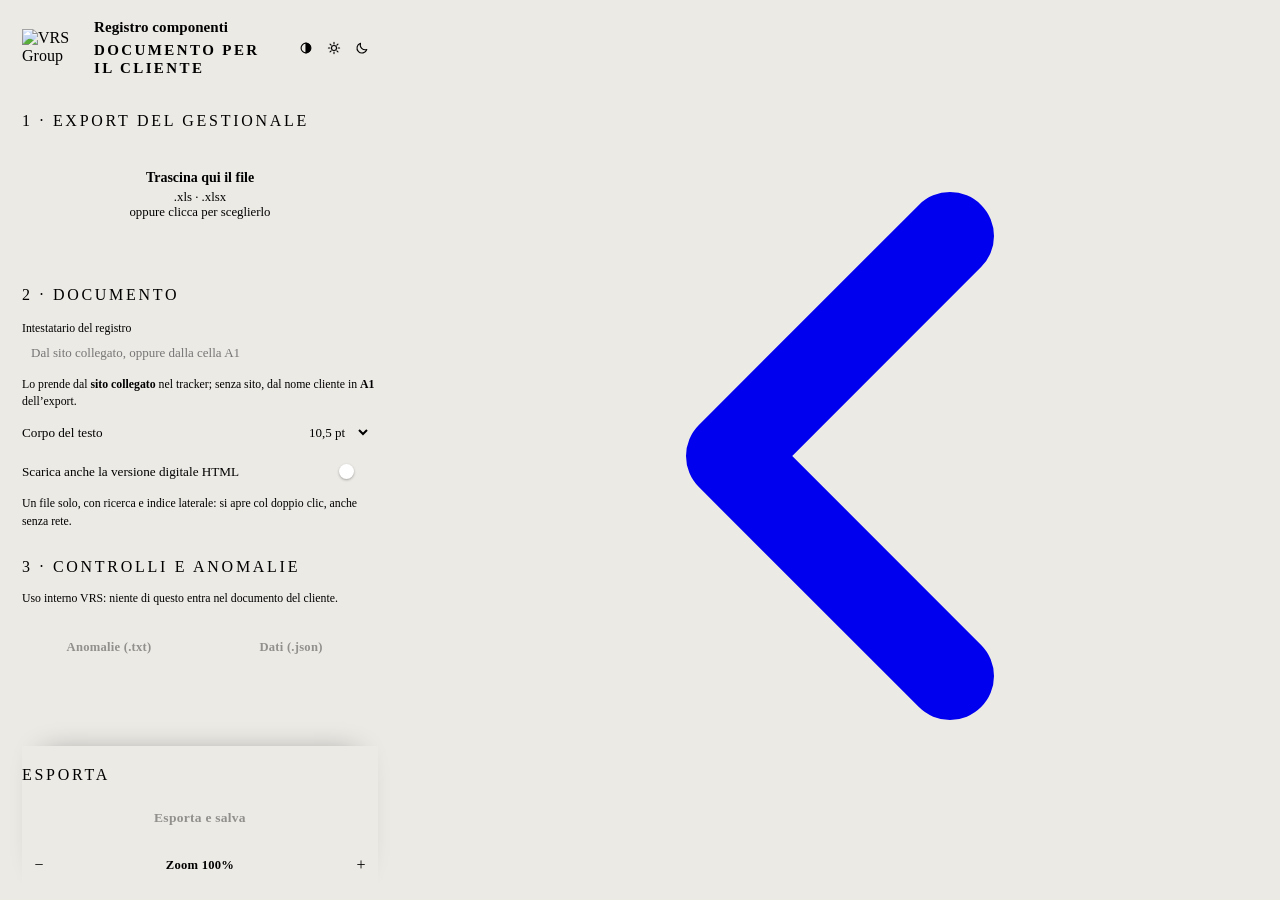
==== commit 72d433a9: "Il restyling premium: porcellana e grafite, blu laguna, tre materiali, un tema solo Il committente: " ====
--- a/web/registro/index.html
+++ b/web/registro/index.html
@@ -165,8 +165,9 @@
 </main>
 </div>
 
-<!-- ASPETTO: la stessa setTheme del generatore di schede, e la stessa chiave in
-     localStorage, cosi' i due generatori condividono la scelta. Script classico
+<!-- ASPETTO: la stessa setTheme del generatore di schede, e la stessa chiave
+     del tracker (`cs.tema`, #ANCHOR: tema-unico in js/app.js): un tema solo per
+     le tre pagine, che si segue anche a scheda aperta. Script classico
      e non modulo: il tema si applica prima che i moduli (differiti) partano,
      altrimenti si vedrebbe un lampo di scuro. window.setTheme e' anche quello
      che js/ponte.js chiama per seguire il tema del tracker. -->
@@ -184,7 +185,12 @@
   Array.prototype.forEach.call(document.querySelectorAll('#themeSeg button'), function(b){
     b.setAttribute('aria-pressed', b.getAttribute('data-theme') === THEME ? 'true' : 'false');
   });
-  if (save) { try { localStorage.setItem('vrsSchedeCampo.theme', THEME); } catch(e){} }
+  if (save) { try { localStorage.setItem('cs.tema', THEME === 'auto' ? '' : THEME === 'dark' ? 'scuro' : 'chiaro'); } catch(e){} }
+}
+function temaDaChiave(){
+  var t = null;
+  try { t = localStorage.getItem('cs.tema'); } catch(e){}
+  return t === 'scuro' ? 'dark' : t === 'chiaro' ? 'light' : 'auto';
 }
 window.setTheme = setTheme;
 document.getElementById('themeSeg').onclick = function(e){
@@ -196,11 +202,8 @@
   if (SYS_LIGHT.addEventListener) SYS_LIGHT.addEventListener('change', onSys);
   else if (SYS_LIGHT.addListener) SYS_LIGHT.addListener(onSys);
 }
-(function(){
-  var t = null;
-  try { t = localStorage.getItem('vrsSchedeCampo.theme'); } catch(e){}
-  setTheme(t || 'auto', false);
-})();
+setTheme(temaDaChiave(), false);
+window.addEventListener('storage', function(e){ if (e.key === 'cs.tema') setTheme(temaDaChiave(), false); });
 </script>
 
 <script type="module" src="app.js"></script>
--- a/web/registro/registro.css
+++ b/web/registro/registro.css
@@ -27,9 +27,9 @@
    deve fotografare solo una .page. Stesse tinte di --ui-0, in esadecimale.
    Lo stesso vale per web/schede/ (body e #app hanno la stessa regola): li' il
    difetto c'e' ancora, e si vede solo a tema chiaro. */
-:root{--fondo-banco:#F1F2F3}
-:root[data-tema="scuro"]{--fondo-banco:#0F1317}
-@media (prefers-color-scheme:dark){:root:not([data-tema="chiaro"]){--fondo-banco:#0F1317}}
+:root{--fondo-banco:#ECEAE5}
+:root[data-tema="scuro"]{--fondo-banco:#0F1215}
+@media (prefers-color-scheme:dark){:root:not([data-tema="chiaro"]){--fondo-banco:#0F1215}}
 body{margin:0;font-family:var(--f-ui);color:var(--ui-tx);background:var(--fondo-banco)}
 button,select,input{font-family:inherit}
 :focus-visible{outline:2px solid var(--acc);outline-offset:2px}
@@ -48,7 +48,7 @@
 #banco{flex:1 1 auto;min-height:0;overflow:auto;padding:30px 20px 60px}
 
 #brandbar{display:flex;align-items:center;gap:12px;padding:18px 0 15px;position:sticky;top:0;z-index:5;
-  background:var(--ui-1);border-bottom:1px solid var(--ui-3)}
+  background:var(--ui-1);border-bottom:1px solid var(--ui-filo)}
 #brandbar::after{content:"";position:absolute;left:0;right:0;bottom:-1px;height:1px;
   background:linear-gradient(90deg,var(--acc),rgba(0,168,228,0) 72%)}
 #brandbar img{height:38px;width:auto}
@@ -77,8 +77,8 @@
   cursor:pointer;transition:background .12s}
 label.row:hover{background:var(--ui-2)}
 label.row select{flex:0 0 auto}
-#side select,#side input[type=text]{background:var(--ui-2);color:var(--ui-tx);border:1px solid var(--ui-3);
-  border-radius:var(--r1);padding:7px 9px;font-size:13px}
+#side select,#side input[type=text]{background:var(--pista-fondo);color:var(--ui-tx);border:1px solid var(--ui-filo);
+  box-shadow:var(--pista-incavo);border-radius:var(--r1);padding:7px 9px;font-size:13px}
 #side input[type=text]{width:100%;display:block}
 #side input[readonly]{color:var(--ui-tx2);cursor:default}
 .hint{font-size:11.8px;color:var(--ui-tx3);line-height:1.5;margin:8px 0 0}
@@ -88,12 +88,12 @@
 .sw input[type=checkbox]{appearance:none;width:34px;height:19px;border-radius:999px;background:var(--ui-3);
   position:relative;cursor:pointer;transition:background .16s var(--ease);flex:0 0 auto;margin:0;border:0}
 .sw input[type=checkbox]::after{content:"";position:absolute;top:2px;left:2px;width:15px;height:15px;border-radius:50%;
-  background:var(--ui-1);transition:transform .16s var(--ease)}
+  background:#fff;box-shadow:0 1px 2.5px rgba(0,0,0,.3);transition:transform .16s var(--ease)}
 .sw input[type=checkbox]:checked{background:var(--acc)}
 .sw input[type=checkbox]:checked::after{transform:translateX(15px)}
 
-#drop{border:1px dashed var(--ui-4);border-radius:10px;padding:26px 14px;text-align:center;font-size:12.8px;
-  color:var(--ui-tx2);cursor:pointer;background:var(--ui-2);transition:.15s}
+#drop{border:1px dashed var(--ui-4);border-radius:var(--r2);padding:26px 14px;text-align:center;font-size:12.8px;
+  color:var(--ui-tx2);cursor:pointer;background:var(--pista-fondo);box-shadow:var(--pista-incavo);transition:.15s}
 #drop:hover,#drop.hot{border-color:var(--acc);border-style:solid;background:var(--acc-lo);color:var(--acc-hi)}
 #drop b{display:block;font-size:14px;margin-bottom:4px;color:var(--ui-tx)}
 #drop:hover b,#drop.hot b{color:var(--acc-hi)}
@@ -111,13 +111,18 @@
 .xrow svg{width:12px;height:12px;display:block}
 .xrow:hover{border-color:var(--warn);color:var(--warn);background:var(--ui-1)}
 
-.btn{display:block;width:100%;padding:11px;border:0;border-radius:7px;background:var(--acc);color:var(--acc-ink);
-  font-size:14px;font-weight:700;letter-spacing:.01em;cursor:pointer;margin-top:8px;transition:.13s}
-.btn:hover{background:var(--acc-hi)}
-.btn.sec{background:var(--ui-2);color:var(--ui-tx);border:1px solid var(--ui-3);font-weight:600;font-size:12.6px;padding:8px}
-.btn.sec:hover{background:var(--ui-3);border-color:var(--ui-4)}
-.btn:disabled{opacity:.32;cursor:not-allowed;background:var(--ui-3);color:var(--ui-tx2)}
-.btn:disabled:hover{background:var(--ui-3)}
+/* il bottone primario e' d'INCHIOSTRO (avorio con la luce spenta), come nel
+   tracker: pieno scuro, filo di luce sul bordo alto, ombra corta. I secondari
+   sono di vetro. I token --btn-* vivono in css/theme.css */
+.btn{display:block;width:100%;padding:12px 14px;border:0;border-radius:var(--r2);background:var(--btn-fondo);color:var(--btn-testo);
+  font-size:13.5px;font-weight:600;letter-spacing:.02em;cursor:pointer;margin-top:8px;
+  box-shadow:var(--btn-lucido),var(--btn-ombra);transition:background .13s,box-shadow .13s,transform .13s}
+.btn:hover{background:var(--btn-fondo-hover);box-shadow:var(--btn-lucido),var(--ui-ombra-2);transform:translateY(-1px)}
+.btn:active{transform:none;box-shadow:var(--btn-lucido)}
+.btn.sec{background:var(--vetro-fondo);color:var(--ui-tx);border:1px solid var(--ui-filo);font-weight:600;font-size:12.6px;padding:8px;
+  box-shadow:inset 0 1px 0 var(--ui-lucido),var(--ui-ombra-1)}
+.btn.sec:hover{background:var(--ui-1);border-color:var(--ui-4);box-shadow:inset 0 1px 0 var(--ui-lucido),var(--ui-ombra-2)}
+.btn:disabled,.btn:disabled:hover{opacity:.38;cursor:not-allowed;background:var(--ui-3);color:var(--ui-tx2);box-shadow:none;transform:none}
 .duebtn{display:grid;grid-template-columns:1fr 1fr;gap:8px}
 .duebtn .btn{margin-top:10px}
 
@@ -148,12 +153,14 @@
 
 /* il comando di uscita resta a portata di clic anche a pannello lungo */
 #exportGrp{position:sticky;bottom:0;background:var(--ui-1);margin-top:auto;
-  padding-bottom:18px;border-top:1px solid var(--ui-3);z-index:4}
+  padding-bottom:18px;border-top:1px solid var(--ui-filo);z-index:4;
+  box-shadow:0 -12px 28px -22px rgba(0,0,0,.45)}
 .zoomrow{display:flex;gap:8px;align-items:center;margin-top:10px}
 .zoomrow .btn{margin:0}
-.ico{width:34px;height:34px;flex:0 0 34px;border:1px solid var(--ui-3);background:var(--ui-2);color:var(--ui-tx2);
-  border-radius:var(--r1);cursor:pointer;font-size:16px;line-height:1;display:grid;place-items:center}
-.ico:hover{border-color:var(--ui-4);color:var(--ui-tx)}
+.ico{width:34px;height:34px;flex:0 0 34px;border:1px solid var(--ui-filo);background:var(--vetro-fondo);color:var(--ui-tx2);
+  border-radius:var(--r1);cursor:pointer;font-size:16px;line-height:1;display:grid;place-items:center;
+  box-shadow:inset 0 1px 0 var(--ui-lucido),var(--ui-ombra-1);transition:.13s}
+.ico:hover{border-color:var(--ui-4);color:var(--ui-tx);background:var(--ui-1);box-shadow:inset 0 1px 0 var(--ui-lucido),var(--ui-ombra-2)}
 .ico:disabled{opacity:.3;cursor:not-allowed}
 
 /* ---- le due viste del banco ---- */
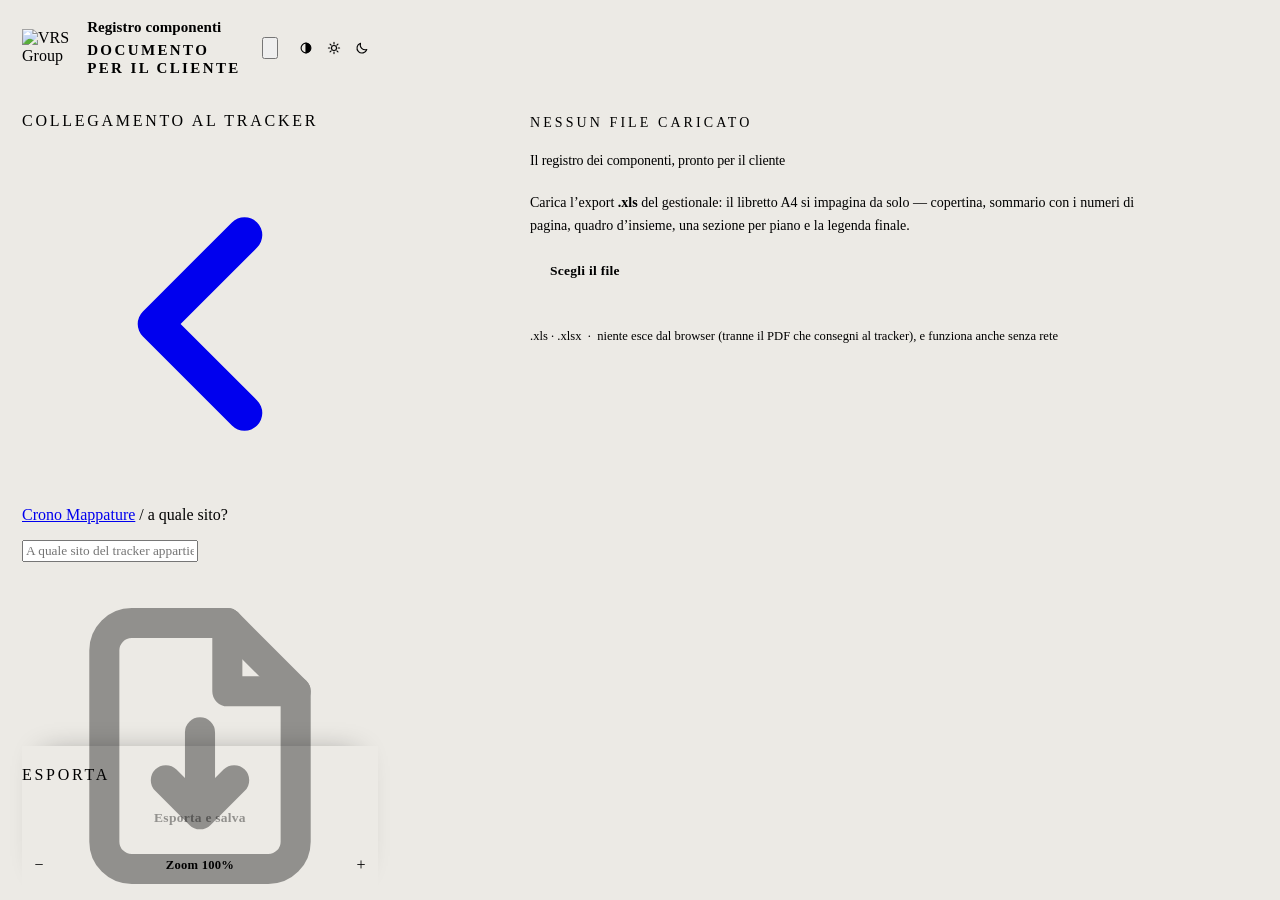
==== commit 6a80ede7: "Il ponte scende nel pannello, i gruppi si chiudono, e due scene: la sfogliata e la festa - via la ri" ====
--- a/web/registro/index.html
+++ b/web/registro/index.html
@@ -24,6 +24,7 @@
   <div id="brandbar">
     <img src="/assets/logo.webp" alt="VRS Group">
     <h1>Registro componenti<span>Documento per il cliente</span></h1>
+    <button type="button" id="grpTutti" title="Chiudi tutti i gruppi" aria-label="Chiudi tutti i gruppi"><svg viewBox="0 0 24 24" fill="none" stroke="currentColor" stroke-width="2.2" stroke-linecap="round" stroke-linejoin="round"><path d="M7 14l5-5 5 5"/><path d="M7 20l5-5 5 5" opacity=".45"/></svg></button>
     <div id="themeSeg" role="group" aria-label="Aspetto dell'applicazione">
       <button type="button" data-theme="auto" title="Segui il sistema" aria-label="Aspetto: segui il sistema">
         <svg viewBox="0 0 24 24" fill="none" stroke="currentColor" stroke-width="1.9" stroke-linecap="round"><circle cx="12" cy="12" r="8.4"/><path d="M12 3.6v16.8"/><path d="M12 20.4a8.4 8.4 0 0 0 0-16.8" fill="currentColor" stroke="none"/></svg>
@@ -37,6 +38,47 @@
     </div>
   </div>
 
+  <!-- Il PONTE col tracker (js/ponte.js, css/ponte.css) e' il primo gruppo del
+       pannello: a quale sito del tracker appartiene il lavoro, e il bottone che
+       consegna. Stava sopra l'anteprima come testata; il committente lo ha voluto
+       qui, fra i gruppi, richiudibile come gli altri (js/gruppi.js). -->
+  <div class="grp grp-ponte" id="ponteGrp">
+    <h2>Collegamento al tracker</h2>
+  <div id="ponte" hidden>
+    <div class="pn-corpo">
+      <p class="pn-rotta">
+        <a href="/" title="Torna a Crono Mappature">
+          <svg viewBox="0 0 24 24" fill="none" stroke="currentColor" stroke-width="2.4" stroke-linecap="round" stroke-linejoin="round"><path d="M15 6l-6 6 6 6"/></svg>
+          Crono Mappature</a>
+        <span class="sep" aria-hidden="true">/</span>
+        <span id="ponteCosa">consegna a</span>
+        <span class="pn-come" id="ponteCome" hidden></span>
+        <button type="button" class="pn-mini" id="ponteCambia" hidden>cambia sito</button>
+      </p>
+      <div id="ponteSito" hidden>
+        <h2 id="ponteCliente"></h2>
+        <p class="pn-meta" id="ponteMeta"></p>
+      </div>
+      <div class="pn-cerca" id="ponteCerca">
+        <input id="ponteQ" list="ponteLista" autocomplete="off"
+               placeholder="A quale sito del tracker appartiene? Cliente, destinazione o #id…"
+               aria-label="Sito del tracker a cui collegare il registro">
+        <datalist id="ponteLista"></datalist>
+      </div>
+    </div>
+    <div class="pn-azione">
+      <button type="button" class="btn" id="ponteSalva" disabled
+              title="Produce il PDF del registro e lo archivia nel tracker sul sito collegato">
+        <svg viewBox="0 0 24 24" fill="none" stroke="currentColor" stroke-width="2.2" stroke-linecap="round" stroke-linejoin="round"><path d="M14 3H7a2 2 0 0 0-2 2v14a2 2 0 0 0 2 2h10a2 2 0 0 0 2-2V8z"/><path d="M14 3v5h5"/><path d="M12 11v6M9.5 14.5 12 17l2.5-2.5"/></svg>
+        <span>Salva nel tracker</span></button>
+    </div>
+    <p class="pn-strip" id="ponteStato" role="status" hidden><span></span></p>
+    <div class="ponte-scelte" id="ponteScelte" hidden>
+      <header><span>Probabilmente e&rsquo; uno di questi</span><button type="button" class="pn-mini" id="ponteChiudiScelte">chiudi</button></header>
+      <ul></ul>
+    </div>
+  </div>
+  </div>
   <div class="grp" id="fileGrp">
     <h2>1 · Export del gestionale</h2>
     <div id="drop" role="button" tabindex="0" aria-controls="file"><b>Trascina qui il file</b>.xls &middot; .xlsx<br><span style="color:var(--ui-tx3)">oppure clicca per sceglierlo</span></div>
@@ -88,41 +130,6 @@
 </aside>
 
 <main id="main">
-  <div id="ponte" hidden>
-    <div class="pn-corpo">
-      <p class="pn-rotta">
-        <a href="/" title="Torna a Crono Mappature">
-          <svg viewBox="0 0 24 24" fill="none" stroke="currentColor" stroke-width="2.4" stroke-linecap="round" stroke-linejoin="round"><path d="M15 6l-6 6 6 6"/></svg>
-          Crono Mappature</a>
-        <span class="sep" aria-hidden="true">/</span>
-        <span id="ponteCosa">consegna a</span>
-        <span class="pn-come" id="ponteCome" hidden></span>
-        <button type="button" class="pn-mini" id="ponteCambia" hidden>cambia sito</button>
-      </p>
-      <div id="ponteSito" hidden>
-        <h2 id="ponteCliente"></h2>
-        <p class="pn-meta" id="ponteMeta"></p>
-      </div>
-      <div class="pn-cerca" id="ponteCerca">
-        <input id="ponteQ" list="ponteLista" autocomplete="off"
-               placeholder="A quale sito del tracker appartiene? Cliente, destinazione o #id…"
-               aria-label="Sito del tracker a cui collegare il registro">
-        <datalist id="ponteLista"></datalist>
-      </div>
-    </div>
-    <div class="pn-azione">
-      <button type="button" class="btn" id="ponteSalva" disabled
-              title="Produce il PDF del registro e lo archivia nel tracker sul sito collegato">
-        <svg viewBox="0 0 24 24" fill="none" stroke="currentColor" stroke-width="2.2" stroke-linecap="round" stroke-linejoin="round"><path d="M14 3H7a2 2 0 0 0-2 2v14a2 2 0 0 0 2 2h10a2 2 0 0 0 2-2V8z"/><path d="M14 3v5h5"/><path d="M12 11v6M9.5 14.5 12 17l2.5-2.5"/></svg>
-        <span>Salva nel tracker</span></button>
-    </div>
-    <p class="pn-strip" id="ponteStato" role="status" hidden><span></span></p>
-    <div class="ponte-scelte" id="ponteScelte" hidden>
-      <header><span>Probabilmente e&rsquo; uno di questi</span><button type="button" class="pn-mini" id="ponteChiudiScelte">chiudi</button></header>
-      <ul></ul>
-    </div>
-  </div>
-
   <div id="viste" role="tablist" aria-label="Viste del banco" hidden>
     <button type="button" role="tab" id="tabAnteprima" aria-selected="true" aria-controls="vistaAnteprima">Anteprima<span class="conta" id="contaPagine"></span></button>
     <button type="button" role="tab" id="tabNomi" aria-selected="false" aria-controls="vistaNomi">Nomi dei componenti<span class="conta" id="contaNomi"></span></button>
@@ -174,14 +181,19 @@
 <script>
 var SYS_LIGHT = window.matchMedia ? matchMedia('(prefers-color-scheme: light)') : null;
 var THEME = 'auto';
-function setTheme(t, save){
+function setTheme(t, save, dolce){
   THEME = (['auto','light','dark'].indexOf(t) >= 0) ? t : 'auto';
   var light = (THEME === 'light') || (THEME === 'auto' && !!(SYS_LIGHT && SYS_LIGHT.matches));
   var r = document.documentElement;
-  r.setAttribute('data-theme', THEME);
-  r.classList.toggle('lt', light);
-  /* i fogli condivisi (css/theme.css, css/banco.css) leggono data-tema */
-  r.setAttribute('data-tema', light ? 'chiaro' : 'scuro');
+  var applica = function(){
+    r.setAttribute('data-theme', THEME);
+    r.classList.toggle('lt', light);
+    /* i fogli condivisi (css/theme.css, css/banco.css) leggono data-tema */
+    r.setAttribute('data-tema', light ? 'chiaro' : 'scuro');
+  };
+  /* scelto a mano o arrivato da un'altra scheda: sfuma (View Transitions) invece di scattare */
+  if (dolce && document.startViewTransition && !(window.matchMedia && matchMedia('(prefers-reduced-motion: reduce)').matches)) document.startViewTransition(applica);
+  else applica();
   Array.prototype.forEach.call(document.querySelectorAll('#themeSeg button'), function(b){
     b.setAttribute('aria-pressed', b.getAttribute('data-theme') === THEME ? 'true' : 'false');
   });
@@ -195,7 +207,7 @@
 window.setTheme = setTheme;
 document.getElementById('themeSeg').onclick = function(e){
   var b = e.target.closest ? e.target.closest('button[data-theme]') : null;
-  if (b) setTheme(b.getAttribute('data-theme'), true);
+  if (b) setTheme(b.getAttribute('data-theme'), true, true);
 };
 if (SYS_LIGHT) {
   var onSys = function(){ if (THEME === 'auto') setTheme('auto', false); };
@@ -203,9 +215,10 @@
   else if (SYS_LIGHT.addListener) SYS_LIGHT.addListener(onSys);
 }
 setTheme(temaDaChiave(), false);
-window.addEventListener('storage', function(e){ if (e.key === 'cs.tema') setTheme(temaDaChiave(), false); });
+window.addEventListener('storage', function(e){ if (e.key === 'cs.tema') setTheme(temaDaChiave(), false, true); });
 </script>
 
+<script src="/js/gruppi.js"></script>
 <script type="module" src="app.js"></script>
 </body>
 </html>
--- a/web/registro/registro.css
+++ b/web/registro/registro.css
@@ -37,7 +37,7 @@
 
 /* ==================================================== APPLICAZIONE: guscio */
 #app{display:flex;height:100vh;overflow:hidden;background:var(--fondo-banco)}
-#side{width:400px;flex:0 0 400px;background:var(--ui-1);border-right:1px solid var(--ui-3);
+#side{--side-pad:22px;width:400px;flex:0 0 400px;background:var(--ui-1);border-right:1px solid var(--ui-3);
   padding:0 22px;position:sticky;top:0;height:100vh;overflow:auto;
   display:flex;flex-direction:column;
   scrollbar-width:thin;scrollbar-color:var(--ui-4) transparent}
@@ -123,6 +123,16 @@
   box-shadow:inset 0 1px 0 var(--ui-lucido),var(--ui-ombra-1)}
 .btn.sec:hover{background:var(--ui-1);border-color:var(--ui-4);box-shadow:inset 0 1px 0 var(--ui-lucido),var(--ui-ombra-2)}
 .btn:disabled,.btn:disabled:hover{opacity:.38;cursor:not-allowed;background:var(--ui-3);color:var(--ui-tx2);box-shadow:none;transform:none}
+
+/* il lampo sui bottoni, come nel tracker (css/base.css): una striscia di luce
+   che attraversa il bottone al passaggio. --lampo vive in css/theme.css */
+.btn{position:relative;overflow:hidden}
+.btn::after{content:"";position:absolute;top:-20%;bottom:-20%;left:0;width:34%;
+  background:linear-gradient(100deg,transparent,var(--lampo),transparent);
+  transform:skewX(-18deg) translateX(-160%);pointer-events:none}
+.btn:hover::after{animation:lampo .75s var(--ease) both}
+.btn.sec::after,.btn:disabled::after{display:none}
+@keyframes lampo{to{transform:skewX(-18deg) translateX(420%)}}
 .duebtn{display:grid;grid-template-columns:1fr 1fr;gap:8px}
 .duebtn .btn{margin-top:10px}
 
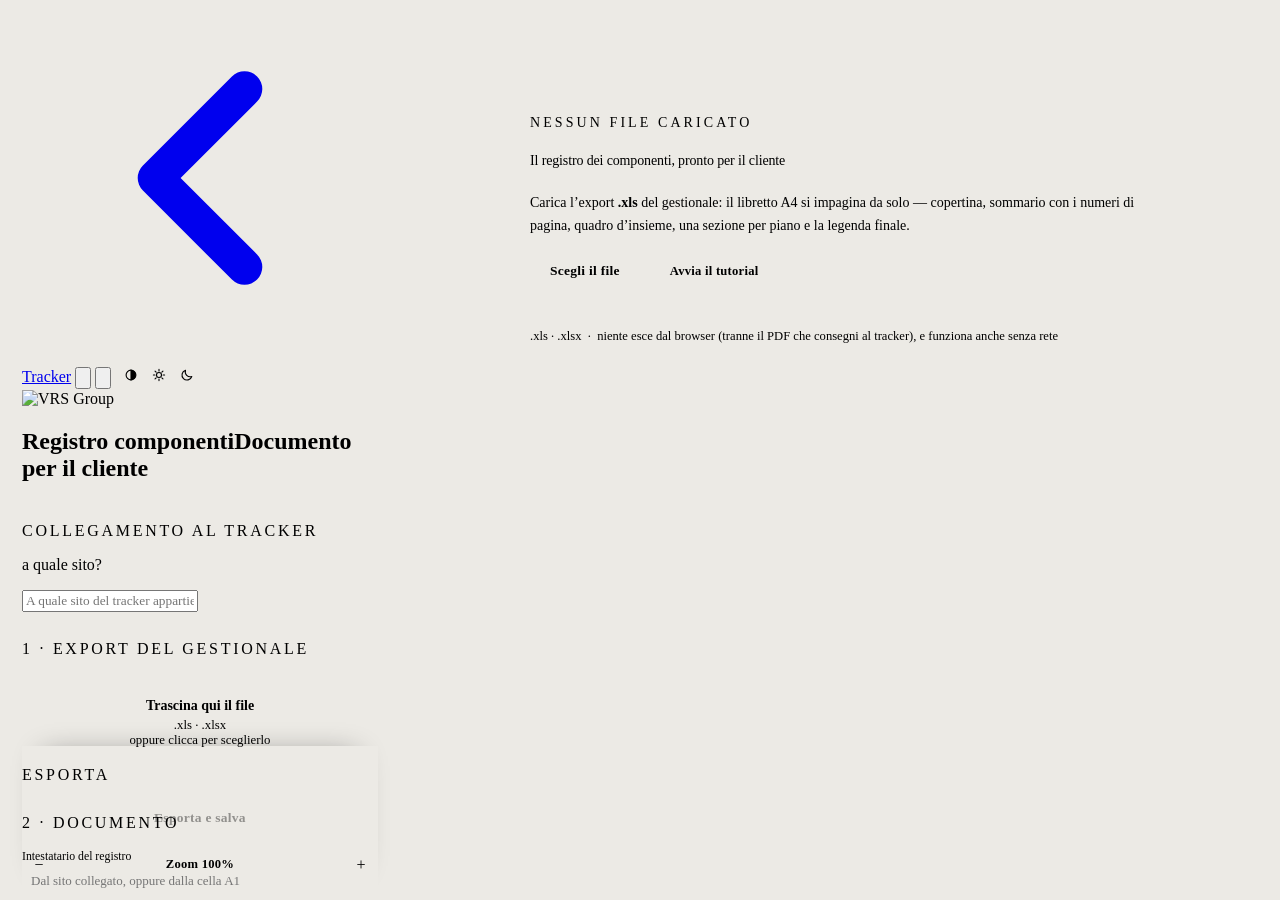
==== commit d7e3cb27: "Undici difetti dopo la prova: la barra su due righe, Esporta in fondo, l'albero e la guida nel regis" ====
--- a/web/registro/index.html
+++ b/web/registro/index.html
@@ -21,9 +21,12 @@
 <body>
 <div id="app">
 <aside id="side">
-  <div id="brandbar">
-    <img src="/assets/logo.webp" alt="VRS Group">
-    <h1>Registro componenti<span>Documento per il cliente</span></h1>
+  <div id="brandbar"><div class="bb-riga">
+    <a class="bb-indietro" href="/" title="Torna a Crono Mappature (il tracker)"><svg viewBox="0 0 24 24" fill="none" stroke="currentColor" stroke-width="2.4" stroke-linecap="round" stroke-linejoin="round"><path d="M15 6l-6 6 6 6"/></svg>Tracker</a>
+    <span class="bb-spazio"></span>
+    <button type="button" id="tourBtn" title="Tutorial: la guida passo passo dell'applicazione" aria-label="Apri il tutorial guidato">
+      <svg viewBox="0 0 24 24" fill="none" stroke="currentColor" stroke-width="2" stroke-linecap="round" stroke-linejoin="round"><circle cx="12" cy="12" r="9"/><path d="M9.4 9.3a2.7 2.7 0 1 1 3.7 2.5c-.75.3-1.1.9-1.1 1.7v.4"/><path d="M12 17.2h.01"/></svg>
+    </button>
     <button type="button" id="grpTutti" title="Chiudi tutti i gruppi" aria-label="Chiudi tutti i gruppi"><svg viewBox="0 0 24 24" fill="none" stroke="currentColor" stroke-width="2.2" stroke-linecap="round" stroke-linejoin="round"><path d="M7 14l5-5 5 5"/><path d="M7 20l5-5 5 5" opacity=".45"/></svg></button>
     <div id="themeSeg" role="group" aria-label="Aspetto dell'applicazione">
       <button type="button" data-theme="auto" title="Segui il sistema" aria-label="Aspetto: segui il sistema">
@@ -35,7 +38,8 @@
       <button type="button" data-theme="dark" title="Scuro" aria-label="Aspetto: scuro">
         <svg viewBox="0 0 24 24" fill="none" stroke="currentColor" stroke-width="1.9" stroke-linecap="round" stroke-linejoin="round"><path d="M20.2 14.6A8.6 8.6 0 0 1 9.4 3.8a8.6 8.6 0 1 0 10.8 10.8z"/></svg>
       </button>
-    </div>
+    </div></div>
+    <div class="bb-marchio"><img src="/assets/logo.webp" alt="VRS Group"><h1>Registro componenti<span>Documento per il cliente</span></h1></div>
   </div>
 
   <!-- Il PONTE col tracker (js/ponte.js, css/ponte.css) e' il primo gruppo del
@@ -47,10 +51,6 @@
   <div id="ponte" hidden>
     <div class="pn-corpo">
       <p class="pn-rotta">
-        <a href="/" title="Torna a Crono Mappature">
-          <svg viewBox="0 0 24 24" fill="none" stroke="currentColor" stroke-width="2.4" stroke-linecap="round" stroke-linejoin="round"><path d="M15 6l-6 6 6 6"/></svg>
-          Crono Mappature</a>
-        <span class="sep" aria-hidden="true">/</span>
         <span id="ponteCosa">consegna a</span>
         <span class="pn-come" id="ponteCome" hidden></span>
         <button type="button" class="pn-mini" id="ponteCambia" hidden>cambia sito</button>
@@ -65,12 +65,6 @@
                aria-label="Sito del tracker a cui collegare il registro">
         <datalist id="ponteLista"></datalist>
       </div>
-    </div>
-    <div class="pn-azione">
-      <button type="button" class="btn" id="ponteSalva" disabled
-              title="Produce il PDF del registro e lo archivia nel tracker sul sito collegato">
-        <svg viewBox="0 0 24 24" fill="none" stroke="currentColor" stroke-width="2.2" stroke-linecap="round" stroke-linejoin="round"><path d="M14 3H7a2 2 0 0 0-2 2v14a2 2 0 0 0 2 2h10a2 2 0 0 0 2-2V8z"/><path d="M14 3v5h5"/><path d="M12 11v6M9.5 14.5 12 17l2.5-2.5"/></svg>
-        <span>Salva nel tracker</span></button>
     </div>
     <p class="pn-strip" id="ponteStato" role="status" hidden><span></span></p>
     <div class="ponte-scelte" id="ponteScelte" hidden>
@@ -142,6 +136,7 @@
       <p>Carica l&rsquo;export <b>.xls</b> del gestionale: il libretto A4 si impagina da solo &mdash; copertina, sommario con i numeri di pagina, quadro d&rsquo;insieme, una sezione per piano e la legenda finale.</p>
       <div class="acts">
         <button type="button" class="btn" id="pickFile">Scegli il file</button>
+        <button type="button" class="btn sec" id="startTutorial">Avvia il tutorial</button>
       </div>
       <p class="foot">.xls &middot; .xlsx &nbsp;&middot;&nbsp; niente esce dal browser (tranne il PDF che consegni al tracker), e funziona anche senza rete</p>
     </div>
@@ -170,6 +165,19 @@
     </div>
   </div>
 </main>
+<!-- La colonna dell'albero (css/banco.css, js/albero.js): cosa entra nel
+     registro. Compare a file caricato; il separatore qui non si trascina. -->
+<div id="treegrip" class="fermo" role="separator" aria-orientation="vertical" hidden></div>
+<aside id="treecol" hidden>
+  <div class="grp" id="filterGrp">
+    <h2>4 &middot; Cosa entra nel registro</h2>
+    <div id="treebar">
+      <label class="pick" title="Includi o escludi tutto"><input type="checkbox" id="selAll" checked><span>Tutto l'impianto</span></label>
+      <button type="button" class="ico" id="collAll" title="Comprimi tutto" aria-label="Comprimi tutto"></button>
+    </div>
+    <div id="tree"></div>
+  </div>
+</aside>
 </div>
 
 <!-- ASPETTO: la stessa setTheme del generatore di schede, e la stessa chiave
@@ -219,6 +227,7 @@
 </script>
 
 <script src="/js/gruppi.js"></script>
+<script src="/js/tour.js"></script>
 <script type="module" src="app.js"></script>
 </body>
 </html>
--- a/web/registro/registro.css
+++ b/web/registro/registro.css
@@ -44,17 +44,11 @@
 #side::-webkit-scrollbar{width:10px}
 #side::-webkit-scrollbar-thumb{background:var(--ui-3);border:3px solid transparent;background-clip:content-box;border-radius:6px}
 #side::-webkit-scrollbar-track{background:transparent}
-#main{flex:1 1 auto;min-width:0;display:flex;flex-direction:column;height:100vh;overflow:hidden}
+#main{position:relative;flex:1 1 auto;min-width:0;display:flex;flex-direction:column;height:100vh;overflow:hidden}
 #banco{flex:1 1 auto;min-height:0;overflow:auto;padding:30px 20px 60px}
 
-#brandbar{display:flex;align-items:center;gap:12px;padding:18px 0 15px;position:sticky;top:0;z-index:5;
-  background:var(--ui-1);border-bottom:1px solid var(--ui-filo)}
-#brandbar::after{content:"";position:absolute;left:0;right:0;bottom:-1px;height:1px;
-  background:linear-gradient(90deg,var(--acc),rgba(0,168,228,0) 72%)}
-#brandbar img{height:38px;width:auto}
-#brandbar h1{font-size:15px;margin:0;letter-spacing:.005em;line-height:1.2;color:var(--ui-tx);flex:1 1 auto}
-#brandbar h1 span{display:block;font:600 10px/1 var(--mono);text-transform:uppercase;letter-spacing:.16em;
-  color:var(--ui-tx3);margin-top:5px}
+/* la barra del marchio (#brandbar), la colonna dell'albero (#treecol) e il
+   tutorial stanno in css/banco.css: condivisi con il generatore di schede */
 
 /* il selettore del tema: tre stati, l'indicatore scorre sotto al prescelto */
 #themeSeg{position:relative;display:inline-flex;gap:2px;padding:3px;border-radius:999px;
@@ -224,7 +218,8 @@
 
 @media (max-width:980px){
   #app{flex-direction:column;height:auto;overflow:visible}
-  #side{width:auto;flex:none;position:static;height:auto}
+  #side,#treecol{width:auto;flex:none;position:static;height:auto}
+  #treegrip{display:none}
   #main{height:auto;overflow:visible}
   #banco{overflow:visible}
   #ponte{position:sticky;top:0}
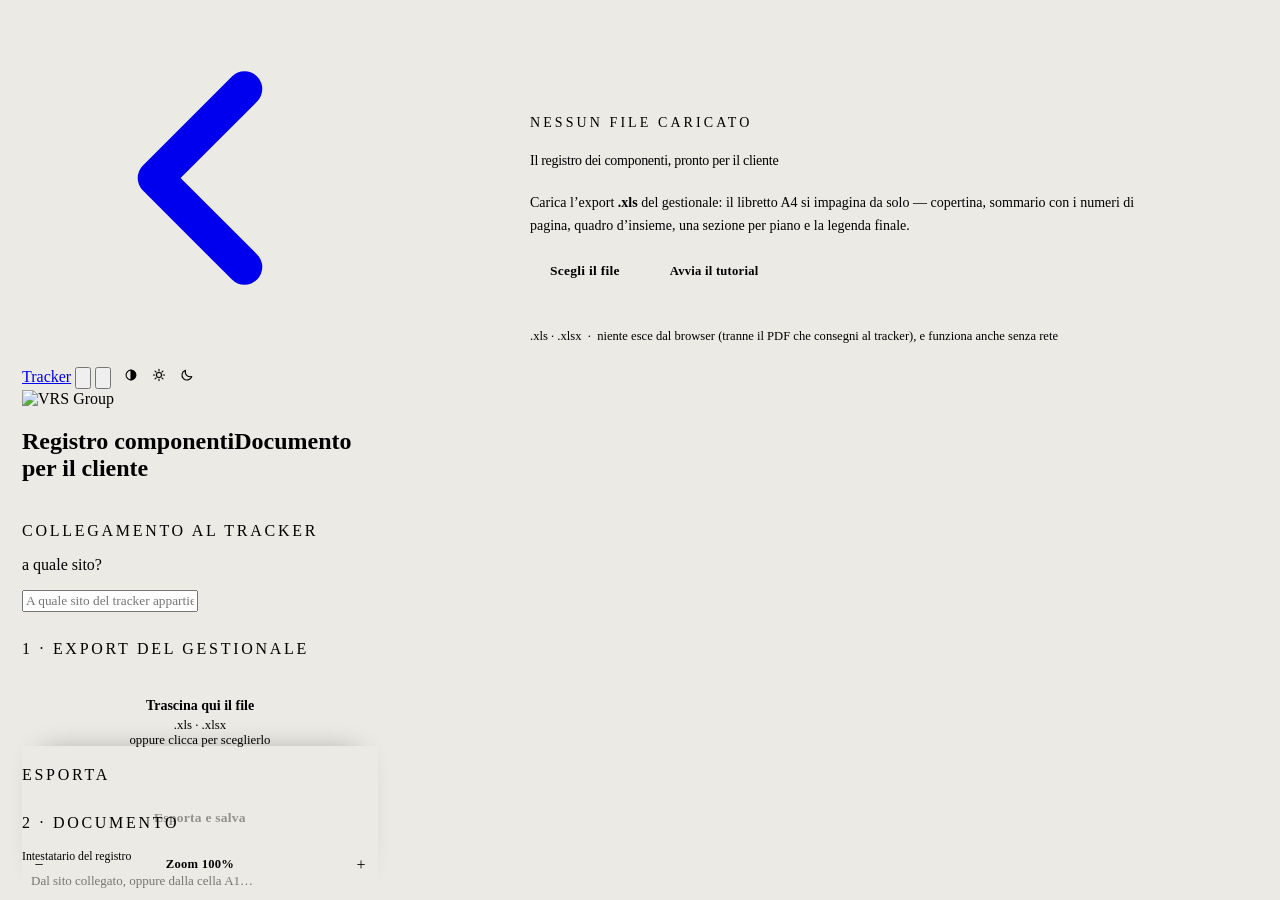
==== commit 00ae4013: "Migliorie del 23/09 (planning/docs/migliorie-2026-09.md, senza le idee) Aspetto di famiglia (token -" ====
--- a/web/registro/index.html
+++ b/web/registro/index.html
@@ -4,8 +4,12 @@
 <meta charset="utf-8">
 <meta name="viewport" content="width=device-width,initial-scale=1">
 <title>Registro componenti · Crono Mappature VRS</title>
-<link rel="icon" href="/assets/icona.svg">
+<meta name="theme-color" content="#ebebe9" media="(prefers-color-scheme: light)">
+<meta name="theme-color" content="#0f1215" media="(prefers-color-scheme: dark)">
+<link rel="icon" href="/assets/icona.svg" type="image/svg+xml">
+<link rel="apple-touch-icon" href="/assets/apple-touch-icon.png">
 <link rel="stylesheet" href="/css/fonti.css">
+<link rel="stylesheet" href="/css/vrs-famiglia.css">
 <link rel="stylesheet" href="/css/theme.css">
 <link rel="stylesheet" href="/css/banco.css">
 <link rel="stylesheet" href="/css/ponte.css">
@@ -87,7 +91,7 @@
   <div class="grp" id="docGrp">
     <h2>2 · Documento</h2>
     <label for="docTitle" class="hint" style="margin:0 0 6px">Intestatario del registro</label>
-    <input type="text" id="docTitle" readonly placeholder="Dal sito collegato, oppure dalla cella A1">
+    <input type="text" id="docTitle" readonly placeholder="Dal sito collegato, oppure dalla cella A1…">
     <p class="hint">Lo prende dal <b>sito collegato</b> nel tracker; senza sito, dal nome cliente in <b>A1</b> dell&rsquo;export.</p>
     <label class="row" for="corpo">Corpo del testo
       <select id="corpo">
@@ -141,7 +145,7 @@
       <p class="foot">.xls &middot; .xlsx &nbsp;&middot;&nbsp; niente esce dal browser (tranne il PDF che consegni al tracker), e funziona anche senza rete</p>
     </div>
     <div id="vistaAnteprima" role="tabpanel" aria-labelledby="tabAnteprima">
-      <div id="zoomwrap"><div id="pages"></div></div>
+      <div id="zoomwrap"><div id="pages" class="pages"></div></div>
     </div>
     <div id="vistaNomi" role="tabpanel" aria-labelledby="tabNomi" hidden>
       <div id="nomi">
--- a/web/registro/registro.css
+++ b/web/registro/registro.css
@@ -9,7 +9,7 @@
   DOCUMENTO     la carta. Fra i due segnalibri "DOCUMENTO INIZIO/FINE": e' il
                 porting di mappatura/templates/registro.html, e impagina.js lo
                 rilegge da qui per il file HTML autonomo (sostituendo
-                `#pages .page` con `.doc`). Non tocca MAI un token dell'app: il
+                `.pages .page` con `.doc`). Non tocca MAI un token dell'app: il
                 foglio e' bianco con la luce accesa e con la luce spenta, perche'
                 e' carta e non interfaccia.
 
@@ -87,7 +87,7 @@
 .sw input[type=checkbox]:checked::after{transform:translateX(15px)}
 
 #drop{border:1px dashed var(--ui-4);border-radius:var(--r2);padding:26px 14px;text-align:center;font-size:12.8px;
-  color:var(--ui-tx2);cursor:pointer;background:var(--pista-fondo);box-shadow:var(--pista-incavo);transition:.15s}
+  color:var(--ui-tx2);cursor:pointer;background:var(--pista-fondo);box-shadow:var(--pista-incavo);transition:color .15s,background-color .15s,border-color .15s,box-shadow .15s}
 #drop:hover,#drop.hot{border-color:var(--acc);border-style:solid;background:var(--acc-lo);color:var(--acc-hi)}
 #drop b{display:block;font-size:14px;margin-bottom:4px;color:var(--ui-tx)}
 #drop:hover b,#drop.hot b{color:var(--acc-hi)}
@@ -101,7 +101,7 @@
 #fileinfo .errore{color:#E5484D}
 .xrow{display:inline-flex;align-items:center;gap:6px;margin:11px 0 2px;padding:5px 9px;
   border:1px solid var(--ui-3);border-radius:var(--r1);background:var(--ui-2);
-  color:var(--ui-tx3);font:inherit;font-size:12.2px;cursor:pointer;transition:.13s}
+  color:var(--ui-tx3);font:inherit;font-size:12.2px;cursor:pointer;transition:color .13s,background-color .13s,border-color .13s,box-shadow .13s}
 .xrow svg{width:12px;height:12px;display:block}
 .xrow:hover{border-color:var(--warn);color:var(--warn);background:var(--ui-1)}
 
@@ -163,21 +163,21 @@
 .zoomrow .btn{margin:0}
 .ico{width:34px;height:34px;flex:0 0 34px;border:1px solid var(--ui-filo);background:var(--vetro-fondo);color:var(--ui-tx2);
   border-radius:var(--r1);cursor:pointer;font-size:16px;line-height:1;display:grid;place-items:center;
-  box-shadow:inset 0 1px 0 var(--ui-lucido),var(--ui-ombra-1);transition:.13s}
+  box-shadow:inset 0 1px 0 var(--ui-lucido),var(--ui-ombra-1);transition:color .13s,background-color .13s,border-color .13s,box-shadow .13s}
 .ico:hover{border-color:var(--ui-4);color:var(--ui-tx);background:var(--ui-1);box-shadow:inset 0 1px 0 var(--ui-lucido),var(--ui-ombra-2)}
 .ico:disabled{opacity:.3;cursor:not-allowed}
 
 /* ---- le due viste del banco ---- */
 #viste{flex:none;display:flex;gap:2px;padding:9px 20px 0;border-bottom:1px solid var(--ui-3);background:var(--fondo-banco)}
 #viste button{border:0;background:transparent;color:var(--ui-tx3);cursor:pointer;padding:9px 14px 10px;
-  font:600 12.5px/1 var(--f-ui);border-bottom:2px solid transparent;transition:.13s}
+  font:600 12.5px/1 var(--f-ui);border-bottom:2px solid transparent;transition:color .13s,background-color .13s,border-color .13s,box-shadow .13s}
 #viste button:hover{color:var(--ui-tx)}
 #viste button[aria-selected=true]{color:var(--ui-tx);border-bottom-color:var(--acc)}
 #viste .conta{font:600 10px/1 var(--mono);color:var(--ui-tx3);margin-left:7px}
 
 #empty-state{max-width:620px;margin:9vh auto;color:var(--ui-tx2);font-size:14px;line-height:1.7}
 #empty-state .kick{font:700 10px/1 var(--mono);text-transform:uppercase;letter-spacing:.22em;color:var(--ui-tx3)}
-#empty-state h2{font:400 30px/1.15 var(--f-display);letter-spacing:-.01em;color:var(--ui-tx);margin:14px 0 18px}
+#empty-state h2{font:600 30px/1.15 var(--f-display);letter-spacing:-.02em;color:var(--ui-tx);margin:14px 0 18px}
 #empty-state p{margin:0 0 14px}
 #empty-state b{color:var(--ui-tx)}
 #empty-state .acts{display:flex;flex-wrap:wrap;gap:10px;margin:0 0 22px}
@@ -194,7 +194,7 @@
 /* ---- tabella dei nomi dei componenti (il dizionario) ---- */
 #nomi{max-width:1100px;margin:0 auto}
 #nomi .testa{margin:0 0 16px;color:var(--ui-tx2);font-size:13px;line-height:1.65;max-width:78ch}
-#nomi .testa h2{font:400 24px/1.2 var(--f-display);color:var(--ui-tx);margin:0 0 8px}
+#nomi .testa h2{font:600 24px/1.2 var(--f-display);letter-spacing:-.02em;color:var(--ui-tx);margin:0 0 8px}
 #nomi table{width:100%;border-collapse:collapse;font-size:13px}
 #nomi th{text-align:left;font:700 10px/1 var(--mono);text-transform:uppercase;letter-spacing:.14em;
   color:var(--ui-tx3);padding:0 10px 9px;border-bottom:1px solid var(--ui-3)}
@@ -227,12 +227,16 @@
 
 /* ==== DOCUMENTO INIZIO ====
    Porting di mappatura/templates/registro.html. Lo rilegge impagina.js per il
-   file HTML autonomo, sostituendo `#pages .page` con `.doc`: quindi da qui in
-   giu' OGNI selettore comincia con `#pages .page`, e nessuno usa un token
+   file HTML autonomo, sostituendo `.pages .page` con `.doc`: quindi da qui in
+   giu' OGNI selettore comincia con `.pages .page`, e nessuno usa un token
    dell'applicazione (il documento e' carta: identico nei due temi).
+   La CLASSE `pages`, non l'id: cosi' la carta la portano anche le pagine
+   CLONATE fuori da #pages - il libretto dell'attesa (js/ponte.js) e il
+   righello che misura le intestazioni del quadro (impagina.js). Con l'id il
+   libretto del registro mostrava testo nudo, piccolo e senza impaginazione.
    Palette coordinata al marchio VRS: navy profondo, tinte grigio-azzurre, e il
    cyan del logo come unico filo di colore, solo in copertina. */
-#pages .page{
+.pages .page{
   --navy:#17304A;          /* in bianco e nero diventa un grigio scuro pieno */
   --navy-medio:#4A6A86;
   --cyan:#00AEEF;          /* il cyan del marchio: solo la riga di copertina */
@@ -250,134 +254,139 @@
   font-family:var(--sans);font-size:var(--corpo,10.5pt);line-height:1.32;
   font-variant-numeric:lining-nums tabular-nums;
   -webkit-print-color-adjust:exact;print-color-adjust:exact}
-#pages .page *{box-sizing:border-box}
-#pages .page .corpo{position:absolute;left:16mm;right:16mm;top:16mm;height:262mm;overflow:hidden}
+.pages .page *{box-sizing:border-box}
+.pages .page .corpo{position:absolute;left:16mm;right:16mm;top:16mm;height:262mm;overflow:hidden}
 /* il contenitore di misura: stessa larghezza utile, altezza libera, fuori schermo */
-#pages .page.misura{position:absolute;left:-10000px;top:0;height:auto;overflow:visible;
+.pages .page.misura{position:absolute;left:-10000px;top:0;height:auto;overflow:visible;
   box-shadow:none!important;margin:0;visibility:hidden;pointer-events:none}
-#pages .page.misura .corpo{position:static;height:auto;overflow:visible;width:178mm}
-#pages .page h1,#pages .page h2{font-family:var(--serif);font-weight:400;margin:0;
+.pages .page.misura .corpo{position:static;height:auto;overflow:visible;width:178mm}
+.pages .page h1,.pages .page h2{font-family:var(--serif);font-weight:400;margin:0;
   font-variant-numeric:lining-nums}
-#pages .page .num{font-variant-numeric:lining-nums tabular-nums}
-#pages .page .cod{font-size:.76em;color:var(--grigio);letter-spacing:.02em;white-space:nowrap}
+.pages .page .num{font-variant-numeric:lining-nums tabular-nums}
+.pages .page .cod{font-size:.76em;color:var(--grigio);letter-spacing:.02em;white-space:nowrap}
 
 /* ---- pie' di pagina: su tutte tranne la copertina ---- */
-#pages .page .piede{position:absolute;left:16mm;right:16mm;bottom:9mm;display:flex;
+.pages .page .piede{position:absolute;left:16mm;right:16mm;bottom:9mm;display:flex;
   justify-content:space-between;gap:8mm;font-size:8pt;color:var(--grigio);
   border-top:.5pt solid var(--grigio-chiaro);padding-top:1.6mm}
 
 /* ---- copertina: pagina intera, nessun margine ---- */
-#pages .page.copertina .cop{display:grid;grid-template-columns:26mm 1fr;height:297mm;width:210mm}
-#pages .page .cop-banda{background:var(--navy);position:relative}
+.pages .page.copertina .cop{display:grid;grid-template-columns:26mm 1fr;height:297mm;width:210mm}
+.pages .page .cop-banda{background:var(--navy);position:relative}
 /* il filo cyan del marchio: l'unico colore acceso del documento */
-#pages .page .cop-banda::after{content:"";position:absolute;right:0;top:0;bottom:0;width:1.6mm;background:var(--cyan)}
-#pages .page .cop-verticale{position:absolute;left:11mm;top:22mm;transform:translateX(-50%) rotate(180deg);
+.pages .page .cop-banda::after{content:"";position:absolute;right:0;top:0;bottom:0;width:1.6mm;background:var(--cyan)}
+.pages .page .cop-verticale{position:absolute;left:11mm;top:22mm;transform:translateX(-50%) rotate(180deg);
   writing-mode:vertical-rl;color:#fff;opacity:.85;letter-spacing:.28em;font-size:9pt;
   text-transform:uppercase;font-family:var(--sans)}
-#pages .page .cop-corpo{padding:26mm 22mm 22mm;display:flex;flex-direction:column}
-#pages .page .cop-logo{height:14mm;width:auto;display:block}
-#pages .page .cop-payoff{font-size:9.5pt;color:var(--grigio);margin-top:3mm}
-#pages .page .cop-titolo{margin-top:40mm}
-#pages .page .cop-sopra{font-size:10.5pt;letter-spacing:.3em;text-transform:uppercase;color:var(--navy-medio)}
-#pages .page .cop-titolo h1{font-size:34pt;line-height:1.12;margin-top:4mm;color:var(--navy)}
-#pages .page .cop-cliente{margin-top:16mm;padding-top:6mm;border-top:.5pt solid var(--grigio-chiaro)}
-#pages .page .cop-et{font-size:9.5pt;letter-spacing:.25em;text-transform:uppercase;color:var(--grigio)}
-#pages .page .cop-nome{font-family:var(--serif);font-size:21pt;line-height:1.2;margin-top:2.5mm;color:var(--inchiostro)}
-#pages .page .cop-cifre{display:grid;grid-template-columns:repeat(4,1fr);gap:5mm;margin-top:16mm}
-#pages .page .cop-cifre div{border-top:1.5pt solid var(--navy);padding-top:2.5mm}
-#pages .page .cop-cifre .v{font-family:var(--serif);font-size:24pt;color:var(--navy);line-height:1}
-#pages .page .cop-cifre .e{font-size:9pt;color:var(--grigio);margin-top:1.5mm;letter-spacing:.06em;text-transform:uppercase}
-#pages .page .cop-piede{margin-top:auto;display:flex;justify-content:space-between;align-items:flex-end;
+.pages .page .cop-corpo{padding:26mm 22mm 22mm;display:flex;flex-direction:column}
+.pages .page .cop-logo{height:14mm;width:auto;display:block}
+.pages .page .cop-payoff{font-size:9.5pt;color:var(--grigio);margin-top:3mm}
+.pages .page .cop-titolo{margin-top:40mm}
+.pages .page .cop-sopra{font-size:10.5pt;letter-spacing:.3em;text-transform:uppercase;color:var(--navy-medio)}
+.pages .page .cop-titolo h1{font-size:34pt;line-height:1.12;margin-top:4mm;color:var(--navy)}
+.pages .page .cop-cliente{margin-top:16mm;padding-top:6mm;border-top:.5pt solid var(--grigio-chiaro)}
+.pages .page .cop-et{font-size:9.5pt;letter-spacing:.25em;text-transform:uppercase;color:var(--grigio)}
+.pages .page .cop-nome{font-family:var(--serif);font-size:21pt;line-height:1.2;margin-top:2.5mm;color:var(--inchiostro)}
+.pages .page .cop-cifre{display:grid;grid-template-columns:repeat(4,1fr);gap:5mm;margin-top:16mm}
+.pages .page .cop-cifre div{border-top:1.5pt solid var(--navy);padding-top:2.5mm}
+.pages .page .cop-cifre .v{font-family:var(--serif);font-size:24pt;color:var(--navy);line-height:1}
+.pages .page .cop-cifre .e{font-size:9pt;color:var(--grigio);margin-top:1.5mm;letter-spacing:.06em;text-transform:uppercase}
+.pages .page .cop-piede{margin-top:auto;display:flex;justify-content:space-between;align-items:flex-end;
   font-size:9.5pt;color:var(--grigio)}
-#pages .page .cop-piede b{color:var(--inchiostro);font-weight:600}
-#pages .page .cop-pag{text-align:right}
+.pages .page .cop-piede b{color:var(--inchiostro);font-weight:600}
+.pages .page .cop-pag{text-align:right}
 
 /* ---- titoli di pagina, spiegazione ----
    NIENTE MARGINI nelle unita' del documento: l'impaginatore somma altezze, e un
    margine che collassa non entra nella somma. Si usa solo il padding. */
 /* i blocchi sono unita' di misura: flow-root perche' i margini dei figli
    restino DENTRO l'altezza misurata invece di sfuggire collassando */
-#pages .page [data-u=blocco]{display:flow-root}
+.pages .page [data-u=blocco]{display:flow-root}
 /* un titolo che arriva in mezzo alla pagina ha bisogno di respiro sopra: e'
    padding e non margine, cosi' entra nell'altezza misurata */
-#pages .page [data-u=blocco].stacco{padding-top:7mm}
-#pages .page .pagina-titolo{display:flex;align-items:baseline;justify-content:space-between;gap:8mm;
+.pages .page [data-u=blocco].stacco{padding-top:7mm}
+.pages .page .pagina-titolo{display:flex;align-items:baseline;justify-content:space-between;gap:8mm;
   border-bottom:1.5pt solid var(--navy);padding-bottom:1.8mm}
-#pages .page .pagina-titolo h2{font-size:18pt;color:var(--navy)}
-#pages .page .pagina-titolo .destra{font-size:9pt;color:var(--grigio);text-align:right;line-height:1.25}
-#pages .page .spiegazione{max-width:168mm;padding-top:4mm}
-#pages .page .spiegazione p{margin:0 0 1.4mm}
+.pages .page .pagina-titolo h2{font-size:18pt;color:var(--navy)}
+.pages .page .pagina-titolo .destra{font-size:9pt;color:var(--grigio);text-align:right;line-height:1.25}
+.pages .page .spiegazione{max-width:168mm;padding-top:4mm}
+.pages .page .spiegazione p{margin:0 0 1.4mm}
 
 /* ---- tabelle: ogni tbody e' un'unita' che non si spezza ---- */
 /* lo STACCO fra una tabella e quello che la precede e' un margine della
    tabella, non un margine delle righe: cosi' l'impaginatore lo somma una volta
    sola insieme all'intestazione, ogni volta che apre (o riapre) la tabella */
-#pages .page .doc-tab{border-collapse:collapse;width:100%;table-layout:fixed;margin-top:4.5mm}
-#pages .page .doc-tab th,#pages .page .doc-tab td{text-align:left;vertical-align:top;overflow-wrap:break-word}
+.pages .page .doc-tab{border-collapse:collapse;width:100%;table-layout:fixed;margin-top:4.5mm}
+.pages .page .doc-tab th,.pages .page .doc-tab td{text-align:left;vertical-align:top;overflow-wrap:break-word}
 
 /* sommario: i numeri di pagina stanno in una colonna a larghezza fissa, quindi
    scriverli dopo l'impaginazione non muove niente */
-#pages .page .sommario td{padding:.9mm 1.5mm;border-bottom:.5pt dotted var(--grigio-chiaro);white-space:nowrap}
-#pages .page .sommario td.t{white-space:normal}
-#pages .page .sommario td.q{text-align:right;color:var(--grigio);font-size:.9em}
-#pages .page .sommario td.p{text-align:right;font-weight:600}
-#pages .page .sommario tr.sez td{font-family:var(--serif);font-size:12.5pt;color:var(--navy);
+.pages .page .sommario td{padding:.9mm 1.5mm;border-bottom:.5pt dotted var(--grigio-chiaro);white-space:nowrap}
+.pages .page .sommario td.t{white-space:normal}
+.pages .page .sommario td.q{text-align:right;color:var(--grigio);font-size:.9em}
+.pages .page .sommario td.p{text-align:right;font-weight:600}
+.pages .page .sommario tr.sez td{font-family:var(--serif);font-size:12.5pt;color:var(--navy);
   padding-top:2.6mm;border-bottom:.6pt solid var(--navy-medio)}
-#pages .page .sommario tr.sez td.q{font-family:var(--sans);font-size:.75em;padding-top:3.4mm}
-#pages .page .sommario tr.sez td.p{font-family:var(--sans);font-size:var(--corpo,10.5pt);padding-top:3.2mm;color:var(--inchiostro)}
-#pages .page .sommario tr.rep td.t{padding-left:7mm}
-#pages .page .sommario .sotto{font-size:.7em;letter-spacing:.1em;text-transform:uppercase;color:var(--grigio);font-family:var(--sans)}
+.pages .page .sommario tr.sez td.q{font-family:var(--sans);font-size:.75em;padding-top:3.4mm}
+.pages .page .sommario tr.sez td.p{font-family:var(--sans);font-size:var(--corpo,10.5pt);padding-top:3.2mm;color:var(--inchiostro)}
+.pages .page .sommario tr.rep td.t{padding-left:7mm}
+.pages .page .sommario .sotto{font-size:.7em;letter-spacing:.1em;text-transform:uppercase;color:var(--grigio);font-family:var(--sans)}
 
 /* quadro d'insieme */
-#pages .page .matrice th,#pages .page .matrice td{padding:1.3mm 1.5mm;font-size:.93em;border-bottom:.5pt solid var(--riga)}
-#pages .page .matrice thead th{font-weight:600;color:var(--navy);border-bottom:1pt solid var(--navy);
+.pages .page .matrice th,.pages .page .matrice td{padding:1.3mm 1.5mm;font-size:.93em;border-bottom:.5pt solid var(--riga)}
+.pages .page .matrice thead th{font-weight:600;color:var(--navy);border-bottom:1pt solid var(--navy);
   font-size:.8em;text-transform:uppercase;letter-spacing:.06em;vertical-align:bottom;line-height:1.15}
-#pages .page .matrice thead th .sopra{display:block;font-weight:400;color:var(--grigio);font-size:.85em;letter-spacing:.1em}
-#pages .page .matrice td.n,#pages .page .matrice th.n{text-align:right;white-space:nowrap}
-#pages .page .matrice td.zero{color:var(--grigio-chiaro);text-align:center}
-#pages .page .matrice td.tot,#pages .page .matrice th.tot{font-weight:600;background:var(--qta);border-left:.5pt solid var(--grigio-chiaro)}
-#pages .page .matrice td.nome{white-space:normal}
-#pages .page .matrice td.nome .cod{margin-left:1.5mm}
+.pages .page .matrice thead th .sopra{display:block;font-weight:400;color:var(--grigio);font-size:.85em;letter-spacing:.1em}
+.pages .page .matrice td.n,.pages .page .matrice th.n{text-align:right;white-space:nowrap}
+/* l'intestazione, e solo lei, VA A CAPO: le colonne sono larghe quanto la
+   parola piu' lunga (misureQuadro in impagina.js), ma un nome di piano fatto di
+   due parole ci sta solo su due righe. `anywhere` e' l'ultima rete: se i piani
+   sono tanti la colonna si stringe sotto la parola e la parola si spezza. */
+.pages .page .matrice thead th.n{white-space:normal;overflow-wrap:anywhere}
+.pages .page .matrice td.zero{color:var(--grigio-chiaro);text-align:center}
+.pages .page .matrice td.tot,.pages .page .matrice th.tot{font-weight:600;background:var(--qta);border-left:.5pt solid var(--grigio-chiaro)}
+.pages .page .matrice td.nome{white-space:normal}
+.pages .page .matrice td.nome .cod{margin-left:1.5mm}
 
 /* apertura di sezione (piano) */
-#pages .page .sezione-testa{display:flex;background:var(--navy);color:#fff;margin-bottom:3.5mm}
-#pages .page .st-titolo{padding:3.2mm 6mm}
-#pages .page .st-titolo .sopra{font-size:8pt;letter-spacing:.28em;text-transform:uppercase;opacity:.8}
-#pages .page .st-titolo h2{font-size:22pt;line-height:1.05;margin-top:.5mm;color:#fff}
-#pages .page .st-titolo h2 small{font-family:var(--sans);font-size:9.5pt;opacity:.85;margin-left:3mm;
+.pages .page .sezione-testa{display:flex;background:var(--navy);color:#fff;margin-bottom:3.5mm}
+.pages .page .st-titolo{padding:3.2mm 6mm}
+.pages .page .st-titolo .sopra{font-size:8pt;letter-spacing:.28em;text-transform:uppercase;opacity:.8}
+.pages .page .st-titolo h2{font-size:22pt;line-height:1.05;margin-top:.5mm;color:#fff}
+.pages .page .st-titolo h2 small{font-family:var(--sans);font-size:9.5pt;opacity:.85;margin-left:3mm;
   letter-spacing:.1em;text-transform:uppercase}
 
 /* registro di reparto: Stanza | Componente | Quantita', una stanza per volta */
-#pages .page .registro thead tr.barra th{background:var(--tinta);color:var(--navy);
+.pages .page .registro thead tr.barra th{background:var(--tinta);color:var(--navy);
   padding:2mm 2.4mm 1.7mm;border-top:1pt solid var(--navy);
   font-family:var(--serif);font-size:13pt;font-weight:400}
-#pages .page .registro thead tr.barra .barra-int{display:flex;justify-content:space-between;
+.pages .page .registro thead tr.barra .barra-int{display:flex;justify-content:space-between;
   align-items:baseline;gap:4mm}
-#pages .page .registro thead tr.barra .segue{display:none;font-family:var(--sans);font-size:8pt;
+.pages .page .registro thead tr.barra .segue{display:none;font-family:var(--sans);font-size:8pt;
   letter-spacing:.12em;text-transform:uppercase;color:var(--grigio)}
-#pages .page .registro thead.continua tr.barra .segue{display:inline}
-#pages .page .registro thead tr.colonne th{font-size:7.8pt;font-weight:600;letter-spacing:.12em;
+.pages .page .registro thead.continua tr.barra .segue{display:inline}
+.pages .page .registro thead tr.colonne th{font-size:7.8pt;font-weight:600;letter-spacing:.12em;
   text-transform:uppercase;color:var(--grigio);border-bottom:.7pt solid var(--navy-medio);padding:1.1mm 2.4mm}
-#pages .page .registro td{padding:1.35mm 2.4mm}
-#pages .page .registro th.c-qta,#pages .page .registro td.c-qta{text-align:right}
-#pages .page .registro tbody.voce td{border-bottom:.5pt solid var(--riga)}
-#pages .page .registro tbody.voce tr:not(:last-child) td{border-bottom:none}
-#pages .page .registro tbody.voce.pari td{background:var(--tinta-2)}
-#pages .page .registro td.c-stanza{font-weight:600;color:var(--inchiostro);border-right:.5pt solid var(--riga)}
-#pages .page .registro td.c-comp .comp{display:flex;justify-content:space-between;align-items:baseline;gap:3mm}
-#pages .page .registro td.c-comp .comp .nome{flex:1 1 auto}
-#pages .page .registro td.c-qta{font-weight:600;font-size:1.1em;background:var(--qta)!important;
+.pages .page .registro td{padding:1.35mm 2.4mm}
+.pages .page .registro th.c-qta,.pages .page .registro td.c-qta{text-align:right}
+.pages .page .registro tbody.voce td{border-bottom:.5pt solid var(--riga)}
+.pages .page .registro tbody.voce tr:not(:last-child) td{border-bottom:none}
+.pages .page .registro tbody.voce.pari td{background:var(--tinta-2)}
+.pages .page .registro td.c-stanza{font-weight:600;color:var(--inchiostro);border-right:.5pt solid var(--riga)}
+.pages .page .registro td.c-comp .comp{display:flex;justify-content:space-between;align-items:baseline;gap:3mm}
+.pages .page .registro td.c-comp .comp .nome{flex:1 1 auto}
+.pages .page .registro td.c-qta{font-weight:600;font-size:1.1em;background:var(--qta)!important;
   border-left:.5pt solid var(--grigio-chiaro)}
 
 /* legenda: alfabetica, e' li' che un componente si cerca per nome */
-#pages .page .legenda th,#pages .page .legenda td{border-bottom:.5pt solid var(--riga);font-size:.93em;padding:1.1mm 1.8mm}
-#pages .page .legenda thead th{font-size:7.8pt;font-weight:600;letter-spacing:.12em;text-transform:uppercase;
+.pages .page .legenda th,.pages .page .legenda td{border-bottom:.5pt solid var(--riga);font-size:.93em;padding:1.1mm 1.8mm}
+.pages .page .legenda thead th{font-size:7.8pt;font-weight:600;letter-spacing:.12em;text-transform:uppercase;
   color:var(--grigio);border-bottom:.7pt solid var(--navy-medio)}
-#pages .page .legenda td.codice{color:var(--grigio);white-space:nowrap}
-#pages .page .legenda td.nome{font-weight:600}
-#pages .page .legenda td.descr{color:var(--grigio);font-size:.88em}
-#pages .page .legenda td.qta,#pages .page .legenda thead th.qta{text-align:right;font-weight:600}
-#pages .page .nota-piede{font-size:8.5pt;color:var(--grigio);padding-top:2mm;border-top:.5pt solid var(--riga)}
+.pages .page .legenda td.codice{color:var(--grigio);white-space:nowrap}
+.pages .page .legenda td.nome{font-weight:600}
+.pages .page .legenda td.descr{color:var(--grigio);font-size:.88em}
+.pages .page .legenda td.qta,.pages .page .legenda thead th.qta{text-align:right;font-weight:600}
+.pages .page .nota-piede{font-size:8.5pt;color:var(--grigio);padding-top:2mm;border-top:.5pt solid var(--riga)}
 /* ==== DOCUMENTO FINE ==== */
 
 @media print{
